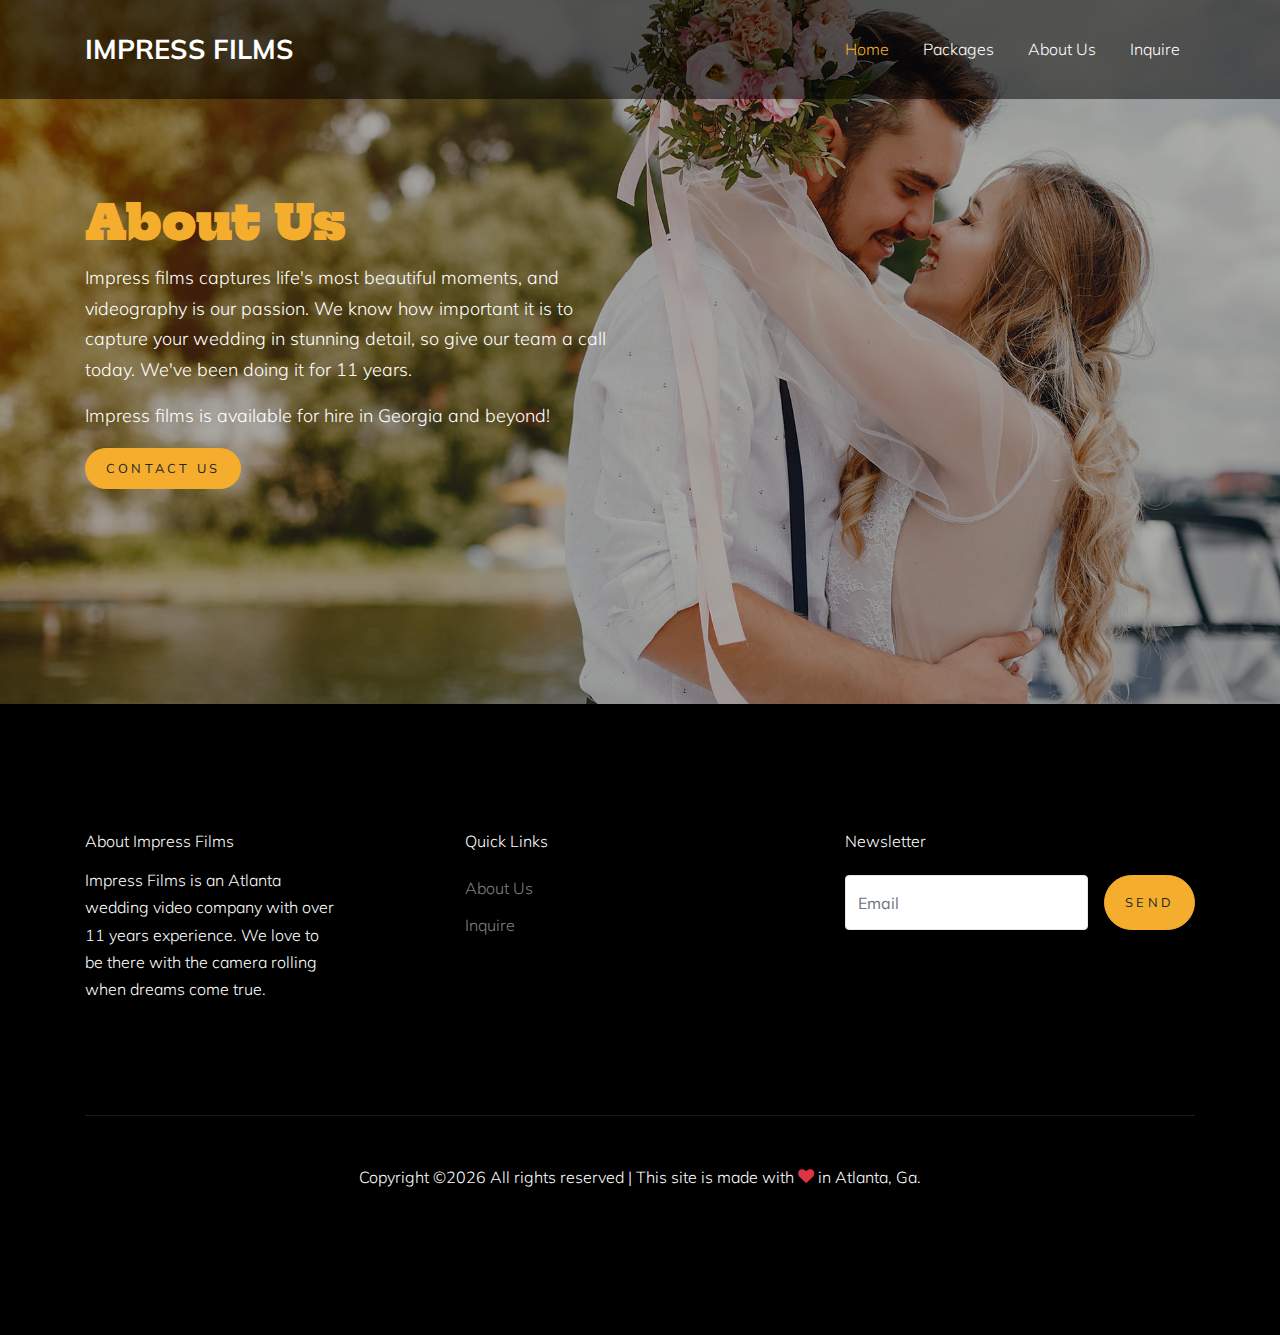
==== about-us.html @ 607d3ff0 "header copy/links, footer copy/links, and pages named" ====
<!doctype html>
<html lang="en">

  <head>
    <title>Capture &mdash; Website Template by Colorlib</title>
    <meta charset="utf-8">
    <meta name="viewport" content="width=device-width, initial-scale=1, shrink-to-fit=no">

    <link href="https://fonts.googleapis.com/css?family=Muli:400,700|Hepta+Slab:400,700&display=swap" rel="stylesheet">

    <link rel="stylesheet" href="fonts/icomoon/style.css">

    <link rel="stylesheet" href="css/bootstrap.min.css">
    <link rel="stylesheet" href="css/bootstrap-datepicker.css">
    <link rel="stylesheet" href="css/jquery.fancybox.min.css">
    <link rel="stylesheet" href="css/owl.carousel.min.css">
    <link rel="stylesheet" href="css/owl.theme.default.min.css">
    <link rel="stylesheet" href="fonts/flaticon/font/flaticon.css">
    <link rel="stylesheet" href="css/aos.css">

    <!-- MAIN CSS -->
    <link rel="stylesheet" href="css/style.css">

  </head>

  <body data-spy="scroll" data-target=".site-navbar-target" data-offset="300">

    
    <div class="site-wrap" id="home-section">

      <div class="site-mobile-menu site-navbar-target">
        <div class="site-mobile-menu-header">
          <div class="site-mobile-menu-close mt-3">
            <span class="icon-close2 js-menu-toggle"></span>
          </div>
        </div>
        <div class="site-mobile-menu-body"></div>
      </div>



      <header class="site-navbar site-navbar-target" role="banner">

        <div class="container">
          <div class="row align-items-center position-relative">

            <div class="col-3 ">
              <div class="site-logo">
                <a href="index.html" class="font-weight-bold">Impress Films</a>
              </div>
            </div>

            <div class="col-9  text-right">


              <span class="d-inline-block d-lg-none"><a href="#" class="text-white site-menu-toggle js-menu-toggle py-5 text-white"><span class="icon-menu h3 text-white"></span></a></span>



              <nav class="site-navigation text-right ml-auto d-none d-lg-block" role="navigation">
                <ul class="site-menu main-menu js-clone-nav ml-auto ">
                  <li class="active"><a href="index.html" class="nav-link">Home</a></li>
                  <li><a href="packages.html" class="nav-link">Packages</a></li>
                  <li><a href="about-us.html" class="nav-link">About Us</a></li>
                  <li><a href="inquire.html" class="nav-link">Inquire</a></li>
                </ul>
              </nav>
            </div>

            
          </div>
        </div>

      </header>

    <div class="ftco-blocks-cover-1">
      <div class="site-section-cover overlay" style="background-image: url('images/hero_1.jpg')">
        <div class="container">
          <div class="row align-items-center">
            <div class="col-md-6">
              <h1 class="mb-3 text-primary">About Us</h1>
              <p>Impress films captures life's most beautiful moments, and videography is our passion. We know how important
              it is to capture your wedding in stunning detail, so give our team a call today. We've been doing it for 11 years.</p>
              <p>Impress films is available for hire in Georgia and beyond!</p>
              <p><a href="#" class="btn btn-primary">Contact Us</a></p>
            </div>
          </div>
        </div>
      </div>
    </div>


    <footer class="site-footer">
      <div class="container">
        <div class="row">
          <div class="col-lg-3">
            <h2 class="footer-heading mb-3">About Impress Films</h2>
              <p>Impress Films is an Atlanta wedding video company with over 11 years experience. We love to be there with the camera rolling when dreams come true.</p>
          </div>
          <div class="col-lg-8 ml-auto">
            <div class="row">
              <div class="col-lg-6 ml-auto">
                <h2 class="footer-heading mb-4">Quick Links</h2>
                <ul class="list-unstyled">
                  <li><a href="about-us.html">About Us</a></li>
                  <li><a href="inquire.html">Inquire</a></li>
                </ul>
              </div>
              <div class="col-lg-6">
                <h2 class="footer-heading mb-4">Newsletter</h2>
                <form action="#" class="d-flex" class="subscribe">
                  <input type="text" class="form-control mr-3" placeholder="Email">
                  <input type="submit" value="Send" class="btn btn-primary">
                </form>
              </div>
              
            </div>
          </div>
        </div>
        <div class="row pt-5 mt-5 text-center">
          <div class="col-md-12">
            <div class="border-top pt-5">
              <p>
            <!-- Link back to Colorlib can't be removed. Template is licensed under CC BY 3.0. -->
            Copyright &copy;<script>document.write(new Date().getFullYear());</script> All rights reserved | This site is made with <i class="icon-heart text-danger" aria-hidden="true"></i> in Atlanta, Ga.
            <!-- Link back to Colorlib can't be removed. Template is licensed under CC BY 3.0. -->
            </p>
            </div>
          </div>

        </div>
      </div>
    </footer>

    </div>

    <script src="js/jquery-3.3.1.min.js"></script>
    <script src="js/jquery-migrate-3.0.0.js"></script>
    <script src="js/popper.min.js"></script>
    <script src="js/bootstrap.min.js"></script>
    <script src="js/owl.carousel.min.js"></script>
    <script src="js/jquery.sticky.js"></script>
    <script src="js/jquery.waypoints.min.js"></script>
    <script src="js/jquery.animateNumber.min.js"></script>
    <script src="js/jquery.fancybox.min.js"></script>
    <script src="js/jquery.stellar.min.js"></script>
    <script src="js/jquery.easing.1.3.js"></script>
    <script src="js/bootstrap-datepicker.min.js"></script>
    <script src="js/isotope.pkgd.min.js"></script>
    <script src="js/aos.js"></script>

    <script src="js/main.js"></script>

  </body>

</html>
---- fonts/icomoon/style.css ----
@font-face {
  font-family: 'icomoon';
  src:  url('fonts/icomoon.eot?10si43');
  src:  url('fonts/icomoon.eot?10si43#iefix') format('embedded-opentype'),
    url('fonts/icomoon.ttf?10si43') format('truetype'),
    url('fonts/icomoon.woff?10si43') format('woff'),
    url('fonts/icomoon.svg?10si43#icomoon') format('svg');
  font-weight: normal;
  font-style: normal;
}

[class^="icon-"], [class*=" icon-"] {
  /* use !important to prevent issues with browser extensions that change fonts */
  font-family: 'icomoon' !important;
  speak: none;
  font-style: normal;
  font-weight: normal;
  font-variant: normal;
  text-transform: none;
  line-height: 1;

  /* Better Font Rendering =========== */
  -webkit-font-smoothing: antialiased;
  -moz-osx-font-smoothing: grayscale;
}

.icon-asterisk:before {
  content: "\f069";
}
.icon-plus:before {
  content: "\f067";
}
.icon-question:before {
  content: "\f128";
}
.icon-minus:before {
  content: "\f068";
}
.icon-glass:before {
  content: "\f000";
}
.icon-music:before {
  content: "\f001";
}
.icon-search:before {
  content: "\f002";
}
.icon-envelope-o:before {
  content: "\f003";
}
.icon-heart:before {
  content: "\f004";
}
.icon-star:before {
  content: "\f005";
}
.icon-star-o:before {
  content: "\f006";
}
.icon-user:before {
  content: "\f007";
}
.icon-film:before {
  content: "\f008";
}
.icon-th-large:before {
  content: "\f009";
}
.icon-th:before {
  content: "\f00a";
}
.icon-th-list:before {
  content: "\f00b";
}
.icon-check:before {
  content: "\f00c";
}
.icon-close:before {
  content: "\f00d";
}
.icon-remove:before {
  content: "\f00d";
}
.icon-times:before {
  content: "\f00d";
}
.icon-search-plus:before {
  content: "\f00e";
}
.icon-search-minus:before {
  content: "\f010";
}
.icon-power-off:before {
  content: "\f011";
}
.icon-signal:before {
  content: "\f012";
}
.icon-cog:before {
  content: "\f013";
}
.icon-gear:before {
  content: "\f013";
}
.icon-trash-o:before {
  content: "\f014";
}
.icon-home:before {
  content: "\f015";
}
.icon-file-o:before {
  content: "\f016";
}
.icon-clock-o:before {
  content: "\f017";
}
.icon-road:before {
  content: "\f018";
}
.icon-download:before {
  content: "\f019";
}
.icon-arrow-circle-o-down:before {
  content: "\f01a";
}
.icon-arrow-circle-o-up:before {
  content: "\f01b";
}
.icon-inbox:before {
  content: "\f01c";
}
.icon-play-circle-o:before {
  content: "\f01d";
}
.icon-repeat:before {
  content: "\f01e";
}
.icon-rotate-right:before {
  content: "\f01e";
}
.icon-refresh:before {
  content: "\f021";
}
.icon-list-alt:before {
  content: "\f022";
}
.icon-lock:before {
  content: "\f023";
}
.icon-flag:before {
  content: "\f024";
}
.icon-headphones:before {
  content: "\f025";
}
.icon-volume-off:before {
  content: "\f026";
}
.icon-volume-down:before {
  content: "\f027";
}
.icon-volume-up:before {
  content: "\f028";
}
.icon-qrcode:before {
  content: "\f029";
}
.icon-barcode:before {
  content: "\f02a";
}
.icon-tag:before {
  content: "\f02b";
}
.icon-tags:before {
  content: "\f02c";
}
.icon-book:before {
  content: "\f02d";
}
.icon-bookmark:before {
  content: "\f02e";
}
.icon-print:before {
  content: "\f02f";
}
.icon-camera:before {
  content: "\f030";
}
.icon-font:before {
  content: "\f031";
}
.icon-bold:before {
  content: "\f032";
}
.icon-italic:before {
  content: "\f033";
}
.icon-text-height:before {
  content: "\f034";
}
.icon-text-width:before {
  content: "\f035";
}
.icon-align-left:before {
  content: "\f036";
}
.icon-align-center:before {
  content: "\f037";
}
.icon-align-right:before {
  content: "\f038";
}
.icon-align-justify:before {
  content: "\f039";
}
.icon-list:before {
  content: "\f03a";
}
.icon-dedent:before {
  content: "\f03b";
}
.icon-outdent:before {
  content: "\f03b";
}
.icon-indent:before {
  content: "\f03c";
}
.icon-video-camera:before {
  content: "\f03d";
}
.icon-image:before {
  content: "\f03e";
}
.icon-photo:before {
  content: "\f03e";
}
.icon-picture-o:before {
  content: "\f03e";
}
.icon-pencil:before {
  content: "\f040";
}
.icon-map-marker:before {
  content: "\f041";
}
.icon-adjust:before {
  content: "\f042";
}
.icon-tint:before {
  content: "\f043";
}
.icon-edit:before {
  content: "\f044";
}
.icon-pencil-square-o:before {
  content: "\f044";
}
.icon-share-square-o:before {
  content: "\f045";
}
.icon-check-square-o:before {
  content: "\f046";
}
.icon-arrows:before {
  content: "\f047";
}
.icon-step-backward:before {
  content: "\f048";
}
.icon-fast-backward:before {
  content: "\f049";
}
.icon-backward:before {
  content: "\f04a";
}
.icon-play:before {
  content: "\f04b";
}
.icon-pause:before {
  content: "\f04c";
}
.icon-stop:before {
  content: "\f04d";
}
.icon-forward:before {
  content: "\f04e";
}
.icon-fast-forward:before {
  content: "\f050";
}
.icon-step-forward:before {
  content: "\f051";
}
.icon-eject:before {
  content: "\f052";
}
.icon-chevron-left:before {
  content: "\f053";
}
.icon-chevron-right:before {
  content: "\f054";
}
.icon-plus-circle:before {
  content: "\f055";
}
.icon-minus-circle:before {
  content: "\f056";
}
.icon-times-circle:before {
  content: "\f057";
}
.icon-check-circle:before {
  content: "\f058";
}
.icon-question-circle:before {
  content: "\f059";
}
.icon-info-circle:before {
  content: "\f05a";
}
.icon-crosshairs:before {
  content: "\f05b";
}
.icon-times-circle-o:before {
  content: "\f05c";
}
.icon-check-circle-o:before {
  content: "\f05d";
}
.icon-ban:before {
  content: "\f05e";
}
.icon-arrow-left:before {
  content: "\f060";
}
.icon-arrow-right:before {
  content: "\f061";
}
.icon-arrow-up:before {
  content: "\f062";
}
.icon-arrow-down:before {
  content: "\f063";
}
.icon-mail-forward:before {
  content: "\f064";
}
.icon-share:before {
  content: "\f064";
}
.icon-expand:before {
  content: "\f065";
}
.icon-compress:before {
  content: "\f066";
}
.icon-exclamation-circle:before {
  content: "\f06a";
}
.icon-gift:before {
  content: "\f06b";
}
.icon-leaf:before {
  content: "\f06c";
}
.icon-fire:before {
  content: "\f06d";
}
.icon-eye:before {
  content: "\f06e";
}
.icon-eye-slash:before {
  content: "\f070";
}
.icon-exclamation-triangle:before {
  content: "\f071";
}
.icon-warning:before {
  content: "\f071";
}
.icon-plane:before {
  content: "\f072";
}
.icon-calendar:before {
  content: "\f073";
}
.icon-random:before {
  content: "\f074";
}
.icon-comment:before {
  content: "\f075";
}
.icon-magnet:before {
  content: "\f076";
}
.icon-chevron-up:before {
  content: "\f077";
}
.icon-chevron-down:before {
  content: "\f078";
}
.icon-retweet:before {
  content: "\f079";
}
.icon-shopping-cart:before {
  content: "\f07a";
}
.icon-folder:before {
  content: "\f07b";
}
.icon-folder-open:before {
  content: "\f07c";
}
.icon-arrows-v:before {
  content: "\f07d";
}
.icon-arrows-h:before {
  content: "\f07e";
}
.icon-bar-chart:before {
  content: "\f080";
}
.icon-bar-chart-o:before {
  content: "\f080";
}
.icon-twitter-square:before {
  content: "\f081";
}
.icon-facebook-square:before {
  content: "\f082";
}
.icon-camera-retro:before {
  content: "\f083";
}
.icon-key:before {
  content: "\f084";
}
.icon-cogs:before {
  content: "\f085";
}
.icon-gears:before {
  content: "\f085";
}
.icon-comments:before {
  content: "\f086";
}
.icon-thumbs-o-up:before {
  content: "\f087";
}
.icon-thumbs-o-down:before {
  content: "\f088";
}
.icon-star-half:before {
  content: "\f089";
}
.icon-heart-o:before {
  content: "\f08a";
}
.icon-sign-out:before {
  content: "\f08b";
}
.icon-linkedin-square:before {
  content: "\f08c";
}
.icon-thumb-tack:before {
  content: "\f08d";
}
.icon-external-link:before {
  content: "\f08e";
}
.icon-sign-in:before {
  content: "\f090";
}
.icon-trophy:before {
  content: "\f091";
}
.icon-github-square:before {
  content: "\f092";
}
.icon-upload:before {
  content: "\f093";
}
.icon-lemon-o:before {
  content: "\f094";
}
.icon-phone:before {
  content: "\f095";
}
.icon-square-o:before {
  content: "\f096";
}
.icon-bookmark-o:before {
  content: "\f097";
}
.icon-phone-square:before {
  content: "\f098";
}
.icon-twitter:before {
  content: "\f099";
}
.icon-facebook:before {
  content: "\f09a";
}
.icon-facebook-f:before {
  content: "\f09a";
}
.icon-github:before {
  content: "\f09b";
}
.icon-unlock:before {
  content: "\f09c";
}
.icon-credit-card:before {
  content: "\f09d";
}
.icon-feed:before {
  content: "\f09e";
}
.icon-rss:before {
  content: "\f09e";
}
.icon-hdd-o:before {
  content: "\f0a0";
}
.icon-bullhorn:before {
  content: "\f0a1";
}
.icon-bell-o:before {
  content: "\f0a2";
}
.icon-certificate:before {
  content: "\f0a3";
}
.icon-hand-o-right:before {
  content: "\f0a4";
}
.icon-hand-o-left:before {
  content: "\f0a5";
}
.icon-hand-o-up:before {
  content: "\f0a6";
}
.icon-hand-o-down:before {
  content: "\f0a7";
}
.icon-arrow-circle-left:before {
  content: "\f0a8";
}
.icon-arrow-circle-right:before {
  content: "\f0a9";
}
.icon-arrow-circle-up:before {
  content: "\f0aa";
}
.icon-arrow-circle-down:before {
  content: "\f0ab";
}
.icon-globe:before {
  content: "\f0ac";
}
.icon-wrench:before {
  content: "\f0ad";
}
.icon-tasks:before {
  content: "\f0ae";
}
.icon-filter:before {
  content: "\f0b0";
}
.icon-briefcase:before {
  content: "\f0b1";
}
.icon-arrows-alt:before {
  content: "\f0b2";
}
.icon-group:before {
  content: "\f0c0";
}
.icon-users:before {
  content: "\f0c0";
}
.icon-chain:before {
  content: "\f0c1";
}
.icon-link:before {
  content: "\f0c1";
}
.icon-cloud:before {
  content: "\f0c2";
}
.icon-flask:before {
  content: "\f0c3";
}
.icon-cut:before {
  content: "\f0c4";
}
.icon-scissors:before {
  content: "\f0c4";
}
.icon-copy:before {
  content: "\f0c5";
}
.icon-files-o:before {
  content: "\f0c5";
}
.icon-paperclip:before {
  content: "\f0c6";
}
.icon-floppy-o:before {
  content: "\f0c7";
}
.icon-save:before {
  content: "\f0c7";
}
.icon-square:before {
  content: "\f0c8";
}
.icon-bars:before {
  content: "\f0c9";
}
.icon-navicon:before {
  content: "\f0c9";
}
.icon-reorder:before {
  content: "\f0c9";
}
.icon-list-ul:before {
  content: "\f0ca";
}
.icon-list-ol:before {
  content: "\f0cb";
}
.icon-strikethrough:before {
  content: "\f0cc";
}
.icon-underline:before {
  content: "\f0cd";
}
.icon-table:before {
  content: "\f0ce";
}
.icon-magic:before {
  content: "\f0d0";
}
.icon-truck:before {
  content: "\f0d1";
}
.icon-pinterest:before {
  content: "\f0d2";
}
.icon-pinterest-square:before {
  content: "\f0d3";
}
.icon-google-plus-square:before {
  content: "\f0d4";
}
.icon-google-plus:before {
  content: "\f0d5";
}
.icon-money:before {
  content: "\f0d6";
}
.icon-caret-down:before {
  content: "\f0d7";
}
.icon-caret-up:before {
  content: "\f0d8";
}
.icon-caret-left:before {
  content: "\f0d9";
}
.icon-caret-right:before {
  content: "\f0da";
}
.icon-columns:before {
  content: "\f0db";
}
.icon-sort:before {
  content: "\f0dc";
}
.icon-unsorted:before {
  content: "\f0dc";
}
.icon-sort-desc:before {
  content: "\f0dd";
}
.icon-sort-down:before {
  content: "\f0dd";
}
.icon-sort-asc:before {
  content: "\f0de";
}
.icon-sort-up:before {
  content: "\f0de";
}
.icon-envelope:before {
  content: "\f0e0";
}
.icon-linkedin:before {
  content: "\f0e1";
}
.icon-rotate-left:before {
  content: "\f0e2";
}
.icon-undo:before {
  content: "\f0e2";
}
.icon-gavel:before {
  content: "\f0e3";
}
.icon-legal:before {
  content: "\f0e3";
}
.icon-dashboard:before {
  content: "\f0e4";
}
.icon-tachometer:before {
  content: "\f0e4";
}
.icon-comment-o:before {
  content: "\f0e5";
}
.icon-comments-o:before {
  content: "\f0e6";
}
.icon-bolt:before {
  content: "\f0e7";
}
.icon-flash:before {
  content: "\f0e7";
}
.icon-sitemap:before {
  content: "\f0e8";
}
.icon-umbrella:before {
  content: "\f0e9";
}
.icon-clipboard:before {
  content: "\f0ea";
}
.icon-paste:before {
  content: "\f0ea";
}
.icon-lightbulb-o:before {
  content: "\f0eb";
}
.icon-exchange:before {
  content: "\f0ec";
}
.icon-cloud-download:before {
  content: "\f0ed";
}
.icon-cloud-upload:before {
  content: "\f0ee";
}
.icon-user-md:before {
  content: "\f0f0";
}
.icon-stethoscope:before {
  content: "\f0f1";
}
.icon-suitcase:before {
  content: "\f0f2";
}
.icon-bell:before {
  content: "\f0f3";
}
.icon-coffee:before {
  content: "\f0f4";
}
.icon-cutlery:before {
  content: "\f0f5";
}
.icon-file-text-o:before {
  content: "\f0f6";
}
.icon-building-o:before {
  content: "\f0f7";
}
.icon-hospital-o:before {
  content: "\f0f8";
}
.icon-ambulance:before {
  content: "\f0f9";
}
.icon-medkit:before {
  content: "\f0fa";
}
.icon-fighter-jet:before {
  content: "\f0fb";
}
.icon-beer:before {
  content: "\f0fc";
}
.icon-h-square:before {
  content: "\f0fd";
}
.icon-plus-square:before {
  content: "\f0fe";
}
.icon-angle-double-left:before {
  content: "\f100";
}
.icon-angle-double-right:before {
  content: "\f101";
}
.icon-angle-double-up:before {
  content: "\f102";
}
.icon-angle-double-down:before {
  content: "\f103";
}
.icon-angle-left:before {
  content: "\f104";
}
.icon-angle-right:before {
  content: "\f105";
}
.icon-angle-up:before {
  content: "\f106";
}
.icon-angle-down:before {
  content: "\f107";
}
.icon-desktop:before {
  content: "\f108";
}
.icon-laptop:before {
  content: "\f109";
}
.icon-tablet:before {
  content: "\f10a";
}
.icon-mobile:before {
  content: "\f10b";
}
.icon-mobile-phone:before {
  content: "\f10b";
}
.icon-circle-o:before {
  content: "\f10c";
}
.icon-quote-left:before {
  content: "\f10d";
}
.icon-quote-right:before {
  content: "\f10e";
}
.icon-spinner:before {
  content: "\f110";
}
.icon-circle:before {
  content: "\f111";
}
.icon-mail-reply:before {
  content: "\f112";
}
.icon-reply:before {
  content: "\f112";
}
.icon-github-alt:before {
  content: "\f113";
}
.icon-folder-o:before {
  content: "\f114";
}
.icon-folder-open-o:before {
  content: "\f115";
}
.icon-smile-o:before {
  content: "\f118";
}
.icon-frown-o:before {
  content: "\f119";
}
.icon-meh-o:before {
  content: "\f11a";
}
.icon-gamepad:before {
  content: "\f11b";
}
.icon-keyboard-o:before {
  content: "\f11c";
}
.icon-flag-o:before {
  content: "\f11d";
}
.icon-flag-checkered:before {
  content: "\f11e";
}
.icon-terminal:before {
  content: "\f120";
}
.icon-code:before {
  content: "\f121";
}
.icon-mail-reply-all:before {
  content: "\f122";
}
.icon-reply-all:before {
  content: "\f122";
}
.icon-star-half-empty:before {
  content: "\f123";
}
.icon-star-half-full:before {
  content: "\f123";
}
.icon-star-half-o:before {
  content: "\f123";
}
.icon-location-arrow:before {
  content: "\f124";
}
.icon-crop:before {
  content: "\f125";
}
.icon-code-fork:before {
  content: "\f126";
}
.icon-chain-broken:before {
  content: "\f127";
}
.icon-unlink:before {
  content: "\f127";
}
.icon-info:before {
  content: "\f129";
}
.icon-exclamation:before {
  content: "\f12a";
}
.icon-superscript:before {
  content: "\f12b";
}
.icon-subscript:before {
  content: "\f12c";
}
.icon-eraser:before {
  content: "\f12d";
}
.icon-puzzle-piece:before {
  content: "\f12e";
}
.icon-microphone:before {
  content: "\f130";
}
.icon-microphone-slash:before {
  content: "\f131";
}
.icon-shield:before {
  content: "\f132";
}
.icon-calendar-o:before {
  content: "\f133";
}
.icon-fire-extinguisher:before {
  content: "\f134";
}
.icon-rocket:before {
  content: "\f135";
}
.icon-maxcdn:before {
  content: "\f136";
}
.icon-chevron-circle-left:before {
  content: "\f137";
}
.icon-chevron-circle-right:before {
  content: "\f138";
}
.icon-chevron-circle-up:before {
  content: "\f139";
}
.icon-chevron-circle-down:before {
  content: "\f13a";
}
.icon-html5:before {
  content: "\f13b";
}
.icon-css3:before {
  content: "\f13c";
}
.icon-anchor:before {
  content: "\f13d";
}
.icon-unlock-alt:before {
  content: "\f13e";
}
.icon-bullseye:before {
  content: "\f140";
}
.icon-ellipsis-h:before {
  content: "\f141";
}
.icon-ellipsis-v:before {
  content: "\f142";
}
.icon-rss-square:before {
  content: "\f143";
}
.icon-play-circle:before {
  content: "\f144";
}
.icon-ticket:before {
  content: "\f145";
}
.icon-minus-square:before {
  content: "\f146";
}
.icon-minus-square-o:before {
  content: "\f147";
}
.icon-level-up:before {
  content: "\f148";
}
.icon-level-down:before {
  content: "\f149";
}
.icon-check-square:before {
  content: "\f14a";
}
.icon-pencil-square:before {
  content: "\f14b";
}
.icon-external-link-square:before {
  content: "\f14c";
}
.icon-share-square:before {
  content: "\f14d";
}
.icon-compass:before {
  content: "\f14e";
}
.icon-caret-square-o-down:before {
  content: "\f150";
}
.icon-toggle-down:before {
  content: "\f150";
}
.icon-caret-square-o-up:before {
  content: "\f151";
}
.icon-toggle-up:before {
  content: "\f151";
}
.icon-caret-square-o-right:before {
  content: "\f152";
}
.icon-toggle-right:before {
  content: "\f152";
}
.icon-eur:before {
  content: "\f153";
}
.icon-euro:before {
  content: "\f153";
}
.icon-gbp:before {
  content: "\f154";
}
.icon-dollar:before {
  content: "\f155";
}
.icon-usd:before {
  content: "\f155";
}
.icon-inr:before {
  content: "\f156";
}
.icon-rupee:before {
  content: "\f156";
}
.icon-cny:before {
  content: "\f157";
}
.icon-jpy:before {
  content: "\f157";
}
.icon-rmb:before {
  content: "\f157";
}
.icon-yen:before {
  content: "\f157";
}
.icon-rouble:before {
  content: "\f158";
}
.icon-rub:before {
  content: "\f158";
}
.icon-ruble:before {
  content: "\f158";
}
.icon-krw:before {
  content: "\f159";
}
.icon-won:before {
  content: "\f159";
}
.icon-bitcoin:before {
  content: "\f15a";
}
.icon-btc:before {
  content: "\f15a";
}
.icon-file:before {
  content: "\f15b";
}
.icon-file-text:before {
  content: "\f15c";
}
.icon-sort-alpha-asc:before {
  content: "\f15d";
}
.icon-sort-alpha-desc:before {
  content: "\f15e";
}
.icon-sort-amount-asc:before {
  content: "\f160";
}
.icon-sort-amount-desc:before {
  content: "\f161";
}
.icon-sort-numeric-asc:before {
  content: "\f162";
}
.icon-sort-numeric-desc:before {
  content: "\f163";
}
.icon-thumbs-up:before {
  content: "\f164";
}
.icon-thumbs-down:before {
  content: "\f165";
}
.icon-youtube-square:before {
  content: "\f166";
}
.icon-youtube:before {
  content: "\f167";
}
.icon-xing:before {
  content: "\f168";
}
.icon-xing-square:before {
  content: "\f169";
}
.icon-youtube-play:before {
  content: "\f16a";
}
.icon-dropbox:before {
  content: "\f16b";
}
.icon-stack-overflow:before {
  content: "\f16c";
}
.icon-instagram:before {
  content: "\f16d";
}
.icon-flickr:before {
  content: "\f16e";
}
.icon-adn:before {
  content: "\f170";
}
.icon-bitbucket:before {
  content: "\f171";
}
.icon-bitbucket-square:before {
  content: "\f172";
}
.icon-tumblr:before {
  content: "\f173";
}
.icon-tumblr-square:before {
  content: "\f174";
}
.icon-long-arrow-down:before {
  content: "\f175";
}
.icon-long-arrow-up:before {
  content: "\f176";
}
.icon-long-arrow-left:before {
  content: "\f177";
}
.icon-long-arrow-right:before {
  content: "\f178";
}
.icon-apple:before {
  content: "\f179";
}
.icon-windows:before {
  content: "\f17a";
}
.icon-android:before {
  content: "\f17b";
}
.icon-linux:before {
  content: "\f17c";
}
.icon-dribbble:before {
  content: "\f17d";
}
.icon-skype:before {
  content: "\f17e";
}
.icon-foursquare:before {
  content: "\f180";
}
.icon-trello:before {
  content: "\f181";
}
.icon-female:before {
  content: "\f182";
}
.icon-male:before {
  content: "\f183";
}
.icon-gittip:before {
  content: "\f184";
}
.icon-gratipay:before {
  content: "\f184";
}
.icon-sun-o:before {
  content: "\f185";
}
.icon-moon-o:before {
  content: "\f186";
}
.icon-archive:before {
  content: "\f187";
}
.icon-bug:before {
  content: "\f188";
}
.icon-vk:before {
  content: "\f189";
}
.icon-weibo:before {
  content: "\f18a";
}
.icon-renren:before {
  content: "\f18b";
}
.icon-pagelines:before {
  content: "\f18c";
}
.icon-stack-exchange:before {
  content: "\f18d";
}
.icon-arrow-circle-o-right:before {
  content: "\f18e";
}
.icon-arrow-circle-o-left:before {
  content: "\f190";
}
.icon-caret-square-o-left:before {
  content: "\f191";
}
.icon-toggle-left:before {
  content: "\f191";
}
.icon-dot-circle-o:before {
  content: "\f192";
}
.icon-wheelchair:before {
  content: "\f193";
}
.icon-vimeo-square:before {
  content: "\f194";
}
.icon-try:before {
  content: "\f195";
}
.icon-turkish-lira:before {
  content: "\f195";
}
.icon-plus-square-o:before {
  content: "\f196";
}
.icon-space-shuttle:before {
  content: "\f197";
}
.icon-slack:before {
  content: "\f198";
}
.icon-envelope-square:before {
  content: "\f199";
}
.icon-wordpress:before {
  content: "\f19a";
}
.icon-openid:before {
  content: "\f19b";
}
.icon-bank:before {
  content: "\f19c";
}
.icon-institution:before {
  content: "\f19c";
}
.icon-university:before {
  content: "\f19c";
}
.icon-graduation-cap:before {
  content: "\f19d";
}
.icon-mortar-board:before {
  content: "\f19d";
}
.icon-yahoo:before {
  content: "\f19e";
}
.icon-google:before {
  content: "\f1a0";
}
.icon-reddit:before {
  content: "\f1a1";
}
.icon-reddit-square:before {
  content: "\f1a2";
}
.icon-stumbleupon-circle:before {
  content: "\f1a3";
}
.icon-stumbleupon:before {
  content: "\f1a4";
}
.icon-delicious:before {
  content: "\f1a5";
}
.icon-digg:before {
  content: "\f1a6";
}
.icon-pied-piper-pp:before {
  content: "\f1a7";
}
.icon-pied-piper-alt:before {
  content: "\f1a8";
}
.icon-drupal:before {
  content: "\f1a9";
}
.icon-joomla:before {
  content: "\f1aa";
}
.icon-language:before {
  content: "\f1ab";
}
.icon-fax:before {
  content: "\f1ac";
}
.icon-building:before {
  content: "\f1ad";
}
.icon-child:before {
  content: "\f1ae";
}
.icon-paw:before {
  content: "\f1b0";
}
.icon-spoon:before {
  content: "\f1b1";
}
.icon-cube:before {
  content: "\f1b2";
}
.icon-cubes:before {
  content: "\f1b3";
}
.icon-behance:before {
  content: "\f1b4";
}
.icon-behance-square:before {
  content: "\f1b5";
}
.icon-steam:before {
  content: "\f1b6";
}
.icon-steam-square:before {
  content: "\f1b7";
}
.icon-recycle:before {
  content: "\f1b8";
}
.icon-automobile:before {
  content: "\f1b9";
}
.icon-car:before {
  content: "\f1b9";
}
.icon-cab:before {
  content: "\f1ba";
}
.icon-taxi:before {
  content: "\f1ba";
}
.icon-tree:before {
  content: "\f1bb";
}
.icon-spotify:before {
  content: "\f1bc";
}
.icon-deviantart:before {
  content: "\f1bd";
}
.icon-soundcloud:before {
  content: "\f1be";
}
.icon-database:before {
  content: "\f1c0";
}
.icon-file-pdf-o:before {
  content: "\f1c1";
}
.icon-file-word-o:before {
  content: "\f1c2";
}
.icon-file-excel-o:before {
  content: "\f1c3";
}
.icon-file-powerpoint-o:before {
  content: "\f1c4";
}
.icon-file-image-o:before {
  content: "\f1c5";
}
.icon-file-photo-o:before {
  content: "\f1c5";
}
.icon-file-picture-o:before {
  content: "\f1c5";
}
.icon-file-archive-o:before {
  content: "\f1c6";
}
.icon-file-zip-o:before {
  content: "\f1c6";
}
.icon-file-audio-o:before {
  content: "\f1c7";
}
.icon-file-sound-o:before {
  content: "\f1c7";
}
.icon-file-movie-o:before {
  content: "\f1c8";
}
.icon-file-video-o:before {
  content: "\f1c8";
}
.icon-file-code-o:before {
  content: "\f1c9";
}
.icon-vine:before {
  content: "\f1ca";
}
.icon-codepen:before {
  content: "\f1cb";
}
.icon-jsfiddle:before {
  content: "\f1cc";
}
.icon-life-bouy:before {
  content: "\f1cd";
}
.icon-life-buoy:before {
  content: "\f1cd";
}
.icon-life-ring:before {
  content: "\f1cd";
}
.icon-life-saver:before {
  content: "\f1cd";
}
.icon-support:before {
  content: "\f1cd";
}
.icon-circle-o-notch:before {
  content: "\f1ce";
}
.icon-ra:before {
  content: "\f1d0";
}
.icon-rebel:before {
  content: "\f1d0";
}
.icon-resistance:before {
  content: "\f1d0";
}
.icon-empire:before {
  content: "\f1d1";
}
.icon-ge:before {
  content: "\f1d1";
}
.icon-git-square:before {
  content: "\f1d2";
}
.icon-git:before {
  content: "\f1d3";
}
.icon-hacker-news:before {
  content: "\f1d4";
}
.icon-y-combinator-square:before {
  content: "\f1d4";
}
.icon-yc-square:before {
  content: "\f1d4";
}
.icon-tencent-weibo:before {
  content: "\f1d5";
}
.icon-qq:before {
  content: "\f1d6";
}
.icon-wechat:before {
  content: "\f1d7";
}
.icon-weixin:before {
  content: "\f1d7";
}
.icon-paper-plane:before {
  content: "\f1d8";
}
.icon-send:before {
  content: "\f1d8";
}
.icon-paper-plane-o:before {
  content: "\f1d9";
}
.icon-send-o:before {
  content: "\f1d9";
}
.icon-history:before {
  content: "\f1da";
}
.icon-circle-thin:before {
  content: "\f1db";
}
.icon-header:before {
  content: "\f1dc";
}
.icon-paragraph:before {
  content: "\f1dd";
}
.icon-sliders:before {
  content: "\f1de";
}
.icon-share-alt:before {
  content: "\f1e0";
}
.icon-share-alt-square:before {
  content: "\f1e1";
}
.icon-bomb:before {
  content: "\f1e2";
}
.icon-futbol-o:before {
  content: "\f1e3";
}
.icon-soccer-ball-o:before {
  content: "\f1e3";
}
.icon-tty:before {
  content: "\f1e4";
}
.icon-binoculars:before {
  content: "\f1e5";
}
.icon-plug:before {
  content: "\f1e6";
}
.icon-slideshare:before {
  content: "\f1e7";
}
.icon-twitch:before {
  content: "\f1e8";
}
.icon-yelp:before {
  content: "\f1e9";
}
.icon-newspaper-o:before {
  content: "\f1ea";
}
.icon-wifi:before {
  content: "\f1eb";
}
.icon-calculator:before {
  content: "\f1ec";
}
.icon-paypal:before {
  content: "\f1ed";
}
.icon-google-wallet:before {
  content: "\f1ee";
}
.icon-cc-visa:before {
  content: "\f1f0";
}
.icon-cc-mastercard:before {
  content: "\f1f1";
}
.icon-cc-discover:before {
  content: "\f1f2";
}
.icon-cc-amex:before {
  content: "\f1f3";
}
.icon-cc-paypal:before {
  content: "\f1f4";
}
.icon-cc-stripe:before {
  content: "\f1f5";
}
.icon-bell-slash:before {
  content: "\f1f6";
}
.icon-bell-slash-o:before {
  content: "\f1f7";
}
.icon-trash:before {
  content: "\f1f8";
}
.icon-copyright:before {
  content: "\f1f9";
}
.icon-at:before {
  content: "\f1fa";
}
.icon-eyedropper:before {
  content: "\f1fb";
}
.icon-paint-brush:before {
  content: "\f1fc";
}
.icon-birthday-cake:before {
  content: "\f1fd";
}
.icon-area-chart:before {
  content: "\f1fe";
}
.icon-pie-chart:before {
  content: "\f200";
}
.icon-line-chart:before {
  content: "\f201";
}
.icon-lastfm:before {
  content: "\f202";
}
.icon-lastfm-square:before {
  content: "\f203";
}
.icon-toggle-off:before {
  content: "\f204";
}
.icon-toggle-on:before {
  content: "\f205";
}
.icon-bicycle:before {
  content: "\f206";
}
.icon-bus:before {
  content: "\f207";
}
.icon-ioxhost:before {
  content: "\f208";
}
.icon-angellist:before {
  content: "\f209";
}
.icon-cc:before {
  content: "\f20a";
}
.icon-ils:before {
  content: "\f20b";
}
.icon-shekel:before {
  content: "\f20b";
}
.icon-sheqel:before {
  content: "\f20b";
}
.icon-meanpath:before {
  content: "\f20c";
}
.icon-buysellads:before {
  content: "\f20d";
}
.icon-connectdevelop:before {
  content: "\f20e";
}
.icon-dashcube:before {
  content: "\f210";
}
.icon-forumbee:before {
  content: "\f211";
}
.icon-leanpub:before {
  content: "\f212";
}
.icon-sellsy:before {
  content: "\f213";
}
.icon-shirtsinbulk:before {
  content: "\f214";
}
.icon-simplybuilt:before {
  content: "\f215";
}
.icon-skyatlas:before {
  content: "\f216";
}
.icon-cart-plus:before {
  content: "\f217";
}
.icon-cart-arrow-down:before {
  content: "\f218";
}
.icon-diamond:before {
  content: "\f219";
}
.icon-ship:before {
  content: "\f21a";
}
.icon-user-secret:before {
  content: "\f21b";
}
.icon-motorcycle:before {
  content: "\f21c";
}
.icon-street-view:before {
  content: "\f21d";
}
.icon-heartbeat:before {
  content: "\f21e";
}
.icon-venus:before {
  content: "\f221";
}
.icon-mars:before {
  content: "\f222";
}
.icon-mercury:before {
  content: "\f223";
}
.icon-intersex:before {
  content: "\f224";
}
.icon-transgender:before {
  content: "\f224";
}
.icon-transgender-alt:before {
  content: "\f225";
}
.icon-venus-double:before {
  content: "\f226";
}
.icon-mars-double:before {
  content: "\f227";
}
.icon-venus-mars:before {
  content: "\f228";
}
.icon-mars-stroke:before {
  content: "\f229";
}
.icon-mars-stroke-v:before {
  content: "\f22a";
}
.icon-mars-stroke-h:before {
  content: "\f22b";
}
.icon-neuter:before {
  content: "\f22c";
}
.icon-genderless:before {
  content: "\f22d";
}
.icon-facebook-official:before {
  content: "\f230";
}
.icon-pinterest-p:before {
  content: "\f231";
}
.icon-whatsapp:before {
  content: "\f232";
}
.icon-server:before {
  content: "\f233";
}
.icon-user-plus:before {
  content: "\f234";
}
.icon-user-times:before {
  content: "\f235";
}
.icon-bed:before {
  content: "\f236";
}
.icon-hotel:before {
  content: "\f236";
}
.icon-viacoin:before {
  content: "\f237";
}
.icon-train:before {
  content: "\f238";
}
.icon-subway:before {
  content: "\f239";
}
.icon-medium:before {
  content: "\f23a";
}
.icon-y-combinator:before {
  content: "\f23b";
}
.icon-yc:before {
  content: "\f23b";
}
.icon-optin-monster:before {
  content: "\f23c";
}
.icon-opencart:before {
  content: "\f23d";
}
.icon-expeditedssl:before {
  content: "\f23e";
}
.icon-battery:before {
  content: "\f240";
}
.icon-battery-4:before {
  content: "\f240";
}
.icon-battery-full:before {
  content: "\f240";
}
.icon-battery-3:before {
  content: "\f241";
}
.icon-battery-three-quarters:before {
  content: "\f241";
}
.icon-battery-2:before {
  content: "\f242";
}
.icon-battery-half:before {
  content: "\f242";
}
.icon-battery-1:before {
  content: "\f243";
}
.icon-battery-quarter:before {
  content: "\f243";
}
.icon-battery-0:before {
  content: "\f244";
}
.icon-battery-empty:before {
  content: "\f244";
}
.icon-mouse-pointer:before {
  content: "\f245";
}
.icon-i-cursor:before {
  content: "\f246";
}
.icon-object-group:before {
  content: "\f247";
}
.icon-object-ungroup:before {
  content: "\f248";
}
.icon-sticky-note:before {
  content: "\f249";
}
.icon-sticky-note-o:before {
  content: "\f24a";
}
.icon-cc-jcb:before {
  content: "\f24b";
}
.icon-cc-diners-club:before {
  content: "\f24c";
}
.icon-clone:before {
  content: "\f24d";
}
.icon-balance-scale:before {
  content: "\f24e";
}
.icon-hourglass-o:before {
  content: "\f250";
}
.icon-hourglass-1:before {
  content: "\f251";
}
.icon-hourglass-start:before {
  content: "\f251";
}
.icon-hourglass-2:before {
  content: "\f252";
}
.icon-hourglass-half:before {
  content: "\f252";
}
.icon-hourglass-3:before {
  content: "\f253";
}
.icon-hourglass-end:before {
  content: "\f253";
}
.icon-hourglass:before {
  content: "\f254";
}
.icon-hand-grab-o:before {
  content: "\f255";
}
.icon-hand-rock-o:before {
  content: "\f255";
}
.icon-hand-paper-o:before {
  content: "\f256";
}
.icon-hand-stop-o:before {
  content: "\f256";
}
.icon-hand-scissors-o:before {
  content: "\f257";
}
.icon-hand-lizard-o:before {
  content: "\f258";
}
.icon-hand-spock-o:before {
  content: "\f259";
}
.icon-hand-pointer-o:before {
  content: "\f25a";
}
.icon-hand-peace-o:before {
  content: "\f25b";
}
.icon-trademark:before {
  content: "\f25c";
}
.icon-registered:before {
  content: "\f25d";
}
.icon-creative-commons:before {
  content: "\f25e";
}
.icon-gg:before {
  content: "\f260";
}
.icon-gg-circle:before {
  content: "\f261";
}
.icon-tripadvisor:before {
  content: "\f262";
}
.icon-odnoklassniki:before {
  content: "\f263";
}
.icon-odnoklassniki-square:before {
  content: "\f264";
}
.icon-get-pocket:before {
  content: "\f265";
}
.icon-wikipedia-w:before {
  content: "\f266";
}
.icon-safari:before {
  content: "\f267";
}
.icon-chrome:before {
  content: "\f268";
}
.icon-firefox:before {
  content: "\f269";
}
.icon-opera:before {
  content: "\f26a";
}
.icon-internet-explorer:before {
  content: "\f26b";
}
.icon-television:before {
  content: "\f26c";
}
.icon-tv:before {
  content: "\f26c";
}
.icon-contao:before {
  content: "\f26d";
}
.icon-500px:before {
  content: "\f26e";
}
.icon-amazon:before {
  content: "\f270";
}
.icon-calendar-plus-o:before {
  content: "\f271";
}
.icon-calendar-minus-o:before {
  content: "\f272";
}
.icon-calendar-times-o:before {
  content: "\f273";
}
.icon-calendar-check-o:before {
  content: "\f274";
}
.icon-industry:before {
  content: "\f275";
}
.icon-map-pin:before {
  content: "\f276";
}
.icon-map-signs:before {
  content: "\f277";
}
.icon-map-o:before {
  content: "\f278";
}
.icon-map:before {
  content: "\f279";
}
.icon-commenting:before {
  content: "\f27a";
}
.icon-commenting-o:before {
  content: "\f27b";
}
.icon-houzz:before {
  content: "\f27c";
}
.icon-vimeo:before {
  content: "\f27d";
}
.icon-black-tie:before {
  content: "\f27e";
}
.icon-fonticons:before {
  content: "\f280";
}
.icon-reddit-alien:before {
  content: "\f281";
}
.icon-edge:before {
  content: "\f282";
}
.icon-credit-card-alt:before {
  content: "\f283";
}
.icon-codiepie:before {
  content: "\f284";
}
.icon-modx:before {
  content: "\f285";
}
.icon-fort-awesome:before {
  content: "\f286";
}
.icon-usb:before {
  content: "\f287";
}
.icon-product-hunt:before {
  content: "\f288";
}
.icon-mixcloud:before {
  content: "\f289";
}
.icon-scribd:before {
  content: "\f28a";
}
.icon-pause-circle:before {
  content: "\f28b";
}
.icon-pause-circle-o:before {
  content: "\f28c";
}
.icon-stop-circle:before {
  content: "\f28d";
}
.icon-stop-circle-o:before {
  content: "\f28e";
}
.icon-shopping-bag:before {
  content: "\f290";
}
.icon-shopping-basket:before {
  content: "\f291";
}
.icon-hashtag:before {
  content: "\f292";
}
.icon-bluetooth:before {
  content: "\f293";
}
.icon-bluetooth-b:before {
  content: "\f294";
}
.icon-percent:before {
  content: "\f295";
}
.icon-gitlab:before {
  content: "\f296";
}
.icon-wpbeginner:before {
  content: "\f297";
}
.icon-wpforms:before {
  content: "\f298";
}
.icon-envira:before {
  content: "\f299";
}
.icon-universal-access:before {
  content: "\f29a";
}
.icon-wheelchair-alt:before {
  content: "\f29b";
}
.icon-question-circle-o:before {
  content: "\f29c";
}
.icon-blind:before {
  content: "\f29d";
}
.icon-audio-description:before {
  content: "\f29e";
}
.icon-volume-control-phone:before {
  content: "\f2a0";
}
.icon-braille:before {
  content: "\f2a1";
}
.icon-assistive-listening-systems:before {
  content: "\f2a2";
}
.icon-american-sign-language-interpreting:before {
  content: "\f2a3";
}
.icon-asl-interpreting:before {
  content: "\f2a3";
}
.icon-deaf:before {
  content: "\f2a4";
}
.icon-deafness:before {
  content: "\f2a4";
}
.icon-hard-of-hearing:before {
  content: "\f2a4";
}
.icon-glide:before {
  content: "\f2a5";
}
.icon-glide-g:before {
  content: "\f2a6";
}
.icon-sign-language:before {
  content: "\f2a7";
}
.icon-signing:before {
  content: "\f2a7";
}
.icon-low-vision:before {
  content: "\f2a8";
}
.icon-viadeo:before {
  content: "\f2a9";
}
.icon-viadeo-square:before {
  content: "\f2aa";
}
.icon-snapchat:before {
  content: "\f2ab";
}
.icon-snapchat-ghost:before {
  content: "\f2ac";
}
.icon-snapchat-square:before {
  content: "\f2ad";
}
.icon-pied-piper:before {
  content: "\f2ae";
}
.icon-first-order:before {
  content: "\f2b0";
}
.icon-yoast:before {
  content: "\f2b1";
}
.icon-themeisle:before {
  content: "\f2b2";
}
.icon-google-plus-circle:before {
  content: "\f2b3";
}
.icon-google-plus-official:before {
  content: "\f2b3";
}
.icon-fa:before {
  content: "\f2b4";
}
.icon-font-awesome:before {
  content: "\f2b4";
}
.icon-handshake-o:before {
  content: "\f2b5";
}
.icon-envelope-open:before {
  content: "\f2b6";
}
.icon-envelope-open-o:before {
  content: "\f2b7";
}
.icon-linode:before {
  content: "\f2b8";
}
.icon-address-book:before {
  content: "\f2b9";
}
.icon-address-book-o:before {
  content: "\f2ba";
}
.icon-address-card:before {
  content: "\f2bb";
}
.icon-vcard:before {
  content: "\f2bb";
}
.icon-address-card-o:before {
  content: "\f2bc";
}
.icon-vcard-o:before {
  content: "\f2bc";
}
.icon-user-circle:before {
  content: "\f2bd";
}
.icon-user-circle-o:before {
  content: "\f2be";
}
.icon-user-o:before {
  content: "\f2c0";
}
.icon-id-badge:before {
  content: "\f2c1";
}
.icon-drivers-license:before {
  content: "\f2c2";
}
.icon-id-card:before {
  content: "\f2c2";
}
.icon-drivers-license-o:before {
  content: "\f2c3";
}
.icon-id-card-o:before {
  content: "\f2c3";
}
.icon-quora:before {
  content: "\f2c4";
}
.icon-free-code-camp:before {
  content: "\f2c5";
}
.icon-telegram:before {
  content: "\f2c6";
}
.icon-thermometer:before {
  content: "\f2c7";
}
.icon-thermometer-4:before {
  content: "\f2c7";
}
.icon-thermometer-full:before {
  content: "\f2c7";
}
.icon-thermometer-3:before {
  content: "\f2c8";
}
.icon-thermometer-three-quarters:before {
  content: "\f2c8";
}
.icon-thermometer-2:before {
  content: "\f2c9";
}
.icon-thermometer-half:before {
  content: "\f2c9";
}
.icon-thermometer-1:before {
  content: "\f2ca";
}
.icon-thermometer-quarter:before {
  content: "\f2ca";
}
.icon-thermometer-0:before {
  content: "\f2cb";
}
.icon-thermometer-empty:before {
  content: "\f2cb";
}
.icon-shower:before {
  content: "\f2cc";
}
.icon-bath:before {
  content: "\f2cd";
}
.icon-bathtub:before {
  content: "\f2cd";
}
.icon-s15:before {
  content: "\f2cd";
}
.icon-podcast:before {
  content: "\f2ce";
}
.icon-window-maximize:before {
  content: "\f2d0";
}
.icon-window-minimize:before {
  content: "\f2d1";
}
.icon-window-restore:before {
  content: "\f2d2";
}
.icon-times-rectangle:before {
  content: "\f2d3";
}
.icon-window-close:before {
  content: "\f2d3";
}
.icon-times-rectangle-o:before {
  content: "\f2d4";
}
.icon-window-close-o:before {
  content: "\f2d4";
}
.icon-bandcamp:before {
  content: "\f2d5";
}
.icon-grav:before {
  content: "\f2d6";
}
.icon-etsy:before {
  content: "\f2d7";
}
.icon-imdb:before {
  content: "\f2d8";
}
.icon-ravelry:before {
  content: "\f2d9";
}
.icon-eercast:before {
  content: "\f2da";
}
.icon-microchip:before {
  content: "\f2db";
}
.icon-snowflake-o:before {
  content: "\f2dc";
}
.icon-superpowers:before {
  content: "\f2dd";
}
.icon-wpexplorer:before {
  content: "\f2de";
}
.icon-meetup:before {
  content: "\f2e0";
}
.icon-3d_rotation:before {
  content: "\e84d";
}
.icon-ac_unit:before {
  content: "\eb3b";
}
.icon-alarm:before {
  content: "\e855";
}
.icon-access_alarms:before {
  content: "\e191";
}
.icon-schedule:before {
  content: "\e8b5";
}
.icon-accessibility:before {
  content: "\e84e";
}
.icon-accessible:before {
  content: "\e914";
}
.icon-account_balance:before {
  content: "\e84f";
}
.icon-account_balance_wallet:before {
  content: "\e850";
}
.icon-account_box:before {
  content: "\e851";
}
.icon-account_circle:before {
  content: "\e853";
}
.icon-adb:before {
  content: "\e60e";
}
.icon-add:before {
  content: "\e145";
}
.icon-add_a_photo:before {
  content: "\e439";
}
.icon-alarm_add:before {
  content: "\e856";
}
.icon-add_alert:before {
  content: "\e003";
}
.icon-add_box:before {
  content: "\e146";
}
.icon-add_circle:before {
  content: "\e147";
}
.icon-control_point:before {
  content: "\e3ba";
}
.icon-add_location:before {
  content: "\e567";
}
.icon-add_shopping_cart:before {
  content: "\e854";
}
.icon-queue:before {
  content: "\e03c";
}
.icon-add_to_queue:before {
  content: "\e05c";
}
.icon-adjust2:before {
  content: "\e39e";
}
.icon-airline_seat_flat:before {
  content: "\e630";
}
.icon-airline_seat_flat_angled:before {
  content: "\e631";
}
.icon-airline_seat_individual_suite:before {
  content: "\e632";
}
.icon-airline_seat_legroom_extra:before {
  content: "\e633";
}
.icon-airline_seat_legroom_normal:before {
  content: "\e634";
}
.icon-airline_seat_legroom_reduced:before {
  content: "\e635";
}
.icon-airline_seat_recline_extra:before {
  content: "\e636";
}
.icon-airline_seat_recline_normal:before {
  content: "\e637";
}
.icon-flight:before {
  content: "\e539";
}
.icon-airplanemode_inactive:before {
  content: "\e194";
}
.icon-airplay:before {
  content: "\e055";
}
.icon-airport_shuttle:before {
  content: "\eb3c";
}
.icon-alarm_off:before {
  content: "\e857";
}
.icon-alarm_on:before {
  content: "\e858";
}
.icon-album:before {
  content: "\e019";
}
.icon-all_inclusive:before {
  content: "\eb3d";
}
.icon-all_out:before {
  content: "\e90b";
}
.icon-android2:before {
  content: "\e859";
}
.icon-announcement:before {
  content: "\e85a";
}
.icon-apps:before {
  content: "\e5c3";
}
.icon-archive2:before {
  content: "\e149";
}
.icon-arrow_back:before {
  content: "\e5c4";
}
.icon-arrow_downward:before {
  content: "\e5db";
}
.icon-arrow_drop_down:before {
  content: "\e5c5";
}
.icon-arrow_drop_down_circle:before {
  content: "\e5c6";
}
.icon-arrow_drop_up:before {
  content: "\e5c7";
}
.icon-arrow_forward:before {
  content: "\e5c8";
}
.icon-arrow_upward:before {
  content: "\e5d8";
}
.icon-art_track:before {
  content: "\e060";
}
.icon-aspect_ratio:before {
  content: "\e85b";
}
.icon-poll:before {
  content: "\e801";
}
.icon-assignment:before {
  content: "\e85d";
}
.icon-assignment_ind:before {
  content: "\e85e";
}
.icon-assignment_late:before {
  content: "\e85f";
}
.icon-assignment_return:before {
  content: "\e860";
}
.icon-assignment_returned:before {
  content: "\e861";
}
.icon-assignment_turned_in:before {
  content: "\e862";
}
.icon-assistant:before {
  content: "\e39f";
}
.icon-flag2:before {
  content: "\e153";
}
.icon-attach_file:before {
  content: "\e226";
}
.icon-attach_money:before {
  content: "\e227";
}
.icon-attachment:before {
  content: "\e2bc";
}
.icon-audiotrack:before {
  content: "\e3a1";
}
.icon-autorenew:before {
  content: "\e863";
}
.icon-av_timer:before {
  content: "\e01b";
}
.icon-backspace:before {
  content: "\e14a";
}
.icon-cloud_upload:before {
  content: "\e2c3";
}
.icon-battery_alert:before {
  content: "\e19c";
}
.icon-battery_charging_full:before {
  content: "\e1a3";
}
.icon-battery_std:before {
  content: "\e1a5";
}
.icon-battery_unknown:before {
  content: "\e1a6";
}
.icon-beach_access:before {
  content: "\eb3e";
}
.icon-beenhere:before {
  content: "\e52d";
}
.icon-block:before {
  content: "\e14b";
}
.icon-bluetooth2:before {
  content: "\e1a7";
}
.icon-bluetooth_searching:before {
  content: "\e1aa";
}
.icon-bluetooth_connected:before {
  content: "\e1a8";
}
.icon-bluetooth_disabled:before {
  content: "\e1a9";
}
.icon-blur_circular:before {
  content: "\e3a2";
}
.icon-blur_linear:before {
  content: "\e3a3";
}
.icon-blur_off:before {
  content: "\e3a4";
}
.icon-blur_on:before {
  content: "\e3a5";
}
.icon-class:before {
  content: "\e86e";
}
.icon-turned_in:before {
  content: "\e8e6";
}
.icon-turned_in_not:before {
  content: "\e8e7";
}
.icon-border_all:before {
  content: "\e228";
}
.icon-border_bottom:before {
  content: "\e229";
}
.icon-border_clear:before {
  content: "\e22a";
}
.icon-border_color:before {
  content: "\e22b";
}
.icon-border_horizontal:before {
  content: "\e22c";
}
.icon-border_inner:before {
  content: "\e22d";
}
.icon-border_left:before {
  content: "\e22e";
}
.icon-border_outer:before {
  content: "\e22f";
}
.icon-border_right:before {
  content: "\e230";
}
.icon-border_style:before {
  content: "\e231";
}
.icon-border_top:before {
  content: "\e232";
}
.icon-border_vertical:before {
  content: "\e233";
}
.icon-branding_watermark:before {
  content: "\e06b";
}
.icon-brightness_1:before {
  content: "\e3a6";
}
.icon-brightness_2:before {
  content: "\e3a7";
}
.icon-brightness_3:before {
  content: "\e3a8";
}
.icon-brightness_4:before {
  content: "\e3a9";
}
.icon-brightness_low:before {
  content: "\e1ad";
}
.icon-brightness_medium:before {
  content: "\e1ae";
}
.icon-brightness_high:before {
  content: "\e1ac";
}
.icon-brightness_auto:before {
  content: "\e1ab";
}
.icon-broken_image:before {
  content: "\e3ad";
}
.icon-brush:before {
  content: "\e3ae";
}
.icon-bubble_chart:before {
  content: "\e6dd";
}
.icon-bug_report:before {
  content: "\e868";
}
.icon-build:before {
  content: "\e869";
}
.icon-burst_mode:before {
  content: "\e43c";
}
.icon-domain:before {
  content: "\e7ee";
}
.icon-business_center:before {
  content: "\eb3f";
}
.icon-cached:before {
  content: "\e86a";
}
.icon-cake:before {
  content: "\e7e9";
}
.icon-phone2:before {
  content: "\e0cd";
}
.icon-call_end:before {
  content: "\e0b1";
}
.icon-call_made:before {
  content: "\e0b2";
}
.icon-merge_type:before {
  content: "\e252";
}
.icon-call_missed:before {
  content: "\e0b4";
}
.icon-call_missed_outgoing:before {
  content: "\e0e4";
}
.icon-call_received:before {
  content: "\e0b5";
}
.icon-call_split:before {
  content: "\e0b6";
}
.icon-call_to_action:before {
  content: "\e06c";
}
.icon-camera2:before {
  content: "\e3af";
}
.icon-photo_camera:before {
  content: "\e412";
}
.icon-camera_enhance:before {
  content: "\e8fc";
}
.icon-camera_front:before {
  content: "\e3b1";
}
.icon-camera_rear:before {
  content: "\e3b2";
}
.icon-camera_roll:before {
  content: "\e3b3";
}
.icon-cancel:before {
  content: "\e5c9";
}
.icon-redeem:before {
  content: "\e8b1";
}
.icon-card_membership:before {
  content: "\e8f7";
}
.icon-card_travel:before {
  content: "\e8f8";
}
.icon-casino:before {
  content: "\eb40";
}
.icon-cast:before {
  content: "\e307";
}
.icon-cast_connected:before {
  content: "\e308";
}
.icon-center_focus_strong:before {
  content: "\e3b4";
}
.icon-center_focus_weak:before {
  content: "\e3b5";
}
.icon-change_history:before {
  content: "\e86b";
}
.icon-chat:before {
  content: "\e0b7";
}
.icon-chat_bubble:before {
  content: "\e0ca";
}
.icon-chat_bubble_outline:before {
  content: "\e0cb";
}
.icon-check2:before {
  content: "\e5ca";
}
.icon-check_box:before {
  content: "\e834";
}
.icon-check_box_outline_blank:before {
  content: "\e835";
}
.icon-check_circle:before {
  content: "\e86c";
}
.icon-navigate_before:before {
  content: "\e408";
}
.icon-navigate_next:before {
  content: "\e409";
}
.icon-child_care:before {
  content: "\eb41";
}
.icon-child_friendly:before {
  content: "\eb42";
}
.icon-chrome_reader_mode:before {
  content: "\e86d";
}
.icon-close2:before {
  content: "\e5cd";
}
.icon-clear_all:before {
  content: "\e0b8";
}
.icon-closed_caption:before {
  content: "\e01c";
}
.icon-wb_cloudy:before {
  content: "\e42d";
}
.icon-cloud_circle:before {
  content: "\e2be";
}
.icon-cloud_done:before {
  content: "\e2bf";
}
.icon-cloud_download:before {
  content: "\e2c0";
}
.icon-cloud_off:before {
  content: "\e2c1";
}
.icon-cloud_queue:before {
  content: "\e2c2";
}
.icon-code2:before {
  content: "\e86f";
}
.icon-photo_library:before {
  content: "\e413";
}
.icon-collections_bookmark:before {
  content: "\e431";
}
.icon-palette:before {
  content: "\e40a";
}
.icon-colorize:before {
  content: "\e3b8";
}
.icon-comment2:before {
  content: "\e0b9";
}
.icon-compare:before {
  content: "\e3b9";
}
.icon-compare_arrows:before {
  content: "\e915";
}
.icon-laptop2:before {
  content: "\e31e";
}
.icon-confirmation_number:before {
  content: "\e638";
}
.icon-contact_mail:before {
  content: "\e0d0";
}
.icon-contact_phone:before {
  content: "\e0cf";
}
.icon-contacts:before {
  content: "\e0ba";
}
.icon-content_copy:before {
  content: "\e14d";
}
.icon-content_cut:before {
  content: "\e14e";
}
.icon-content_paste:before {
  content: "\e14f";
}
.icon-control_point_duplicate:before {
  content: "\e3bb";
}
.icon-copyright2:before {
  content: "\e90c";
}
.icon-mode_edit:before {
  content: "\e254";
}
.icon-create_new_folder:before {
  content: "\e2cc";
}
.icon-payment:before {
  content: "\e8a1";
}
.icon-crop2:before {
  content: "\e3be";
}
.icon-crop_16_9:before {
  content: "\e3bc";
}
.icon-crop_3_2:before {
  content: "\e3bd";
}
.icon-crop_landscape:before {
  content: "\e3c3";
}
.icon-crop_7_5:before {
  content: "\e3c0";
}
.icon-crop_din:before {
  content: "\e3c1";
}
.icon-crop_free:before {
  content: "\e3c2";
}
.icon-crop_original:before {
  content: "\e3c4";
}
.icon-crop_portrait:before {
  content: "\e3c5";
}
.icon-crop_rotate:before {
  content: "\e437";
}
.icon-crop_square:before {
  content: "\e3c6";
}
.icon-dashboard2:before {
  content: "\e871";
}
.icon-data_usage:before {
  content: "\e1af";
}
.icon-date_range:before {
  content: "\e916";
}
.icon-dehaze:before {
  content: "\e3c7";
}
.icon-delete:before {
  content: "\e872";
}
.icon-delete_forever:before {
  content: "\e92b";
}
.icon-delete_sweep:before {
  content: "\e16c";
}
.icon-description:before {
  content: "\e873";
}
.icon-desktop_mac:before {
  content: "\e30b";
}
.icon-desktop_windows:before {
  content: "\e30c";
}
.icon-details:before {
  content: "\e3c8";
}
.icon-developer_board:before {
  content: "\e30d";
}
.icon-developer_mode:before {
  content: "\e1b0";
}
.icon-device_hub:before {
  content: "\e335";
}
.icon-phonelink:before {
  content: "\e326";
}
.icon-devices_other:before {
  content: "\e337";
}
.icon-dialer_sip:before {
  content: "\e0bb";
}
.icon-dialpad:before {
  content: "\e0bc";
}
.icon-directions:before {
  content: "\e52e";
}
.icon-directions_bike:before {
  content: "\e52f";
}
.icon-directions_boat:before {
  content: "\e532";
}
.icon-directions_bus:before {
  content: "\e530";
}
.icon-directions_car:before {
  content: "\e531";
}
.icon-directions_railway:before {
  content: "\e534";
}
.icon-directions_run:before {
  content: "\e566";
}
.icon-directions_transit:before {
  content: "\e535";
}
.icon-directions_walk:before {
  content: "\e536";
}
.icon-disc_full:before {
  content: "\e610";
}
.icon-dns:before {
  content: "\e875";
}
.icon-not_interested:before {
  content: "\e033";
}
.icon-do_not_disturb_alt:before {
  content: "\e611";
}
.icon-do_not_disturb_off:before {
  content: "\e643";
}
.icon-remove_circle:before {
  content: "\e15c";
}
.icon-dock:before {
  content: "\e30e";
}
.icon-done:before {
  content: "\e876";
}
.icon-done_all:before {
  content: "\e877";
}
.icon-donut_large:before {
  content: "\e917";
}
.icon-donut_small:before {
  content: "\e918";
}
.icon-drafts:before {
  content: "\e151";
}
.icon-drag_handle:before {
  content: "\e25d";
}
.icon-time_to_leave:before {
  content: "\e62c";
}
.icon-dvr:before {
  content: "\e1b2";
}
.icon-edit_location:before {
  content: "\e568";
}
.icon-eject2:before {
  content: "\e8fb";
}
.icon-markunread:before {
  content: "\e159";
}
.icon-enhanced_encryption:before {
  content: "\e63f";
}
.icon-equalizer:before {
  content: "\e01d";
}
.icon-error:before {
  content: "\e000";
}
.icon-error_outline:before {
  content: "\e001";
}
.icon-euro_symbol:before {
  content: "\e926";
}
.icon-ev_station:before {
  content: "\e56d";
}
.icon-insert_invitation:before {
  content: "\e24f";
}
.icon-event_available:before {
  content: "\e614";
}
.icon-event_busy:before {
  content: "\e615";
}
.icon-event_note:before {
  content: "\e616";
}
.icon-event_seat:before {
  content: "\e903";
}
.icon-exit_to_app:before {
  content: "\e879";
}
.icon-expand_less:before {
  content: "\e5ce";
}
.icon-expand_more:before {
  content: "\e5cf";
}
.icon-explicit:before {
  content: "\e01e";
}
.icon-explore:before {
  content: "\e87a";
}
.icon-exposure:before {
  content: "\e3ca";
}
.icon-exposure_neg_1:before {
  content: "\e3cb";
}
.icon-exposure_neg_2:before {
  content: "\e3cc";
}
.icon-exposure_plus_1:before {
  content: "\e3cd";
}
.icon-exposure_plus_2:before {
  content: "\e3ce";
}
.icon-exposure_zero:before {
  content: "\e3cf";
}
.icon-extension:before {
  content: "\e87b";
}
.icon-face:before {
  content: "\e87c";
}
.icon-fast_forward:before {
  content: "\e01f";
}
.icon-fast_rewind:before {
  content: "\e020";
}
.icon-favorite:before {
  content: "\e87d";
}
.icon-favorite_border:before {
  content: "\e87e";
}
.icon-featured_play_list:before {
  content: "\e06d";
}
.icon-featured_video:before {
  content: "\e06e";
}
.icon-sms_failed:before {
  content: "\e626";
}
.icon-fiber_dvr:before {
  content: "\e05d";
}
.icon-fiber_manual_record:before {
  content: "\e061";
}
.icon-fiber_new:before {
  content: "\e05e";
}
.icon-fiber_pin:before {
  content: "\e06a";
}
.icon-fiber_smart_record:before {
  content: "\e062";
}
.icon-get_app:before {
  content: "\e884";
}
.icon-file_upload:before {
  content: "\e2c6";
}
.icon-filter2:before {
  content: "\e3d3";
}
.icon-filter_1:before {
  content: "\e3d0";
}
.icon-filter_2:before {
  content: "\e3d1";
}
.icon-filter_3:before {
  content: "\e3d2";
}
.icon-filter_4:before {
  content: "\e3d4";
}
.icon-filter_5:before {
  content: "\e3d5";
}
.icon-filter_6:before {
  content: "\e3d6";
}
.icon-filter_7:before {
  content: "\e3d7";
}
.icon-filter_8:before {
  content: "\e3d8";
}
.icon-filter_9:before {
  content: "\e3d9";
}
.icon-filter_9_plus:before {
  content: "\e3da";
}
.icon-filter_b_and_w:before {
  content: "\e3db";
}
.icon-filter_center_focus:before {
  content: "\e3dc";
}
.icon-filter_drama:before {
  content: "\e3dd";
}
.icon-filter_frames:before {
  content: "\e3de";
}
.icon-terrain:before {
  content: "\e564";
}
.icon-filter_list:before {
  content: "\e152";
}
.icon-filter_none:before {
  content: "\e3e0";
}
.icon-filter_tilt_shift:before {
  content: "\e3e2";
}
.icon-filter_vintage:before {
  content: "\e3e3";
}
.icon-find_in_page:before {
  content: "\e880";
}
.icon-find_replace:before {
  content: "\e881";
}
.icon-fingerprint:before {
  content: "\e90d";
}
.icon-first_page:before {
  content: "\e5dc";
}
.icon-fitness_center:before {
  content: "\eb43";
}
.icon-flare:before {
  content: "\e3e4";
}
.icon-flash_auto:before {
  content: "\e3e5";
}
.icon-flash_off:before {
  content: "\e3e6";
}
.icon-flash_on:before {
  content: "\e3e7";
}
.icon-flight_land:before {
  content: "\e904";
}
.icon-flight_takeoff:before {
  content: "\e905";
}
.icon-flip:before {
  content: "\e3e8";
}
.icon-flip_to_back:before {
  content: "\e882";
}
.icon-flip_to_front:before {
  content: "\e883";
}
.icon-folder2:before {
  content: "\e2c7";
}
.icon-folder_open:before {
  content: "\e2c8";
}
.icon-folder_shared:before {
  content: "\e2c9";
}
.icon-folder_special:before {
  content: "\e617";
}
.icon-font_download:before {
  content: "\e167";
}
.icon-format_align_center:before {
  content: "\e234";
}
.icon-format_align_justify:before {
  content: "\e235";
}
.icon-format_align_left:before {
  content: "\e236";
}
.icon-format_align_right:before {
  content: "\e237";
}
.icon-format_bold:before {
  content: "\e238";
}
.icon-format_clear:before {
  content: "\e239";
}
.icon-format_color_fill:before {
  content: "\e23a";
}
.icon-format_color_reset:before {
  content: "\e23b";
}
.icon-format_color_text:before {
  content: "\e23c";
}
.icon-format_indent_decrease:before {
  content: "\e23d";
}
.icon-format_indent_increase:before {
  content: "\e23e";
}
.icon-format_italic:before {
  content: "\e23f";
}
.icon-format_line_spacing:before {
  content: "\e240";
}
.icon-format_list_bulleted:before {
  content: "\e241";
}
.icon-format_list_numbered:before {
  content: "\e242";
}
.icon-format_paint:before {
  content: "\e243";
}
.icon-format_quote:before {
  content: "\e244";
}
.icon-format_shapes:before {
  content: "\e25e";
}
.icon-format_size:before {
  content: "\e245";
}
.icon-format_strikethrough:before {
  content: "\e246";
}
.icon-format_textdirection_l_to_r:before {
  content: "\e247";
}
.icon-format_textdirection_r_to_l:before {
  content: "\e248";
}
.icon-format_underlined:before {
  content: "\e249";
}
.icon-question_answer:before {
  content: "\e8af";
}
.icon-forward2:before {
  content: "\e154";
}
.icon-forward_10:before {
  content: "\e056";
}
.icon-forward_30:before {
  content: "\e057";
}
.icon-forward_5:before {
  content: "\e058";
}
.icon-free_breakfast:before {
  content: "\eb44";
}
.icon-fullscreen:before {
  content: "\e5d0";
}
.icon-fullscreen_exit:before {
  content: "\e5d1";
}
.icon-functions:before {
  content: "\e24a";
}
.icon-g_translate:before {
  content: "\e927";
}
.icon-games:before {
  content: "\e021";
}
.icon-gavel2:before {
  content: "\e90e";
}
.icon-gesture:before {
  content: "\e155";
}
.icon-gif:before {
  content: "\e908";
}
.icon-goat:before {
  content: "\e900";
}
.icon-golf_course:before {
  content: "\eb45";
}
.icon-my_location:before {
  content: "\e55c";
}
.icon-location_searching:before {
  content: "\e1b7";
}
.icon-location_disabled:before {
  content: "\e1b6";
}
.icon-star2:before {
  content: "\e838";
}
.icon-gradient:before {
  content: "\e3e9";
}
.icon-grain:before {
  content: "\e3ea";
}
.icon-graphic_eq:before {
  content: "\e1b8";
}
.icon-grid_off:before {
  content: "\e3eb";
}
.icon-grid_on:before {
  content: "\e3ec";
}
.icon-people:before {
  content: "\e7fb";
}
.icon-group_add:before {
  content: "\e7f0";
}
.icon-group_work:before {
  content: "\e886";
}
.icon-hd:before {
  content: "\e052";
}
.icon-hdr_off:before {
  content: "\e3ed";
}
.icon-hdr_on:before {
  content: "\e3ee";
}
.icon-hdr_strong:before {
  content: "\e3f1";
}
.icon-hdr_weak:before {
  content: "\e3f2";
}
.icon-headset:before {
  content: "\e310";
}
.icon-headset_mic:before {
  content: "\e311";
}
.icon-healing:before {
  content: "\e3f3";
}
.icon-hearing:before {
  content: "\e023";
}
.icon-help:before {
  content: "\e887";
}
.icon-help_outline:before {
  content: "\e8fd";
}
.icon-high_quality:before {
  content: "\e024";
}
.icon-highlight:before {
  content: "\e25f";
}
.icon-highlight_off:before {
  content: "\e888";
}
.icon-restore:before {
  content: "\e8b3";
}
.icon-home2:before {
  content: "\e88a";
}
.icon-hot_tub:before {
  content: "\eb46";
}
.icon-local_hotel:before {
  content: "\e549";
}
.icon-hourglass_empty:before {
  content: "\e88b";
}
.icon-hourglass_full:before {
  content: "\e88c";
}
.icon-http:before {
  content: "\e902";
}
.icon-lock2:before {
  content: "\e897";
}
.icon-photo2:before {
  content: "\e410";
}
.icon-image_aspect_ratio:before {
  content: "\e3f5";
}
.icon-import_contacts:before {
  content: "\e0e0";
}
.icon-import_export:before {
  content: "\e0c3";
}
.icon-important_devices:before {
  content: "\e912";
}
.icon-inbox2:before {
  content: "\e156";
}
.icon-indeterminate_check_box:before {
  content: "\e909";
}
.icon-info2:before {
  content: "\e88e";
}
.icon-info_outline:before {
  content: "\e88f";
}
.icon-input:before {
  content: "\e890";
}
.icon-insert_comment:before {
  content: "\e24c";
}
.icon-insert_drive_file:before {
  content: "\e24d";
}
.icon-tag_faces:before {
  content: "\e420";
}
.icon-link2:before {
  content: "\e157";
}
.icon-invert_colors:before {
  content: "\e891";
}
.icon-invert_colors_off:before {
  content: "\e0c4";
}
.icon-iso:before {
  content: "\e3f6";
}
.icon-keyboard:before {
  content: "\e312";
}
.icon-keyboard_arrow_down:before {
  content: "\e313";
}
.icon-keyboard_arrow_left:before {
  content: "\e314";
}
.icon-keyboard_arrow_right:before {
  content: "\e315";
}
.icon-keyboard_arrow_up:before {
  content: "\e316";
}
.icon-keyboard_backspace:before {
  content: "\e317";
}
.icon-keyboard_capslock:before {
  content: "\e318";
}
.icon-keyboard_hide:before {
  content: "\e31a";
}
.icon-keyboard_return:before {
  content: "\e31b";
}
.icon-keyboard_tab:before {
  content: "\e31c";
}
.icon-keyboard_voice:before {
  content: "\e31d";
}
.icon-kitchen:before {
  content: "\eb47";
}
.icon-label:before {
  content: "\e892";
}
.icon-label_outline:before {
  content: "\e893";
}
.icon-language2:before {
  content: "\e894";
}
.icon-laptop_chromebook:before {
  content: "\e31f";
}
.icon-laptop_mac:before {
  content: "\e320";
}
.icon-laptop_windows:before {
  content: "\e321";
}
.icon-last_page:before {
  content: "\e5dd";
}
.icon-open_in_new:before {
  content: "\e89e";
}
.icon-layers:before {
  content: "\e53b";
}
.icon-layers_clear:before {
  content: "\e53c";
}
.icon-leak_add:before {
  content: "\e3f8";
}
.icon-leak_remove:before {
  content: "\e3f9";
}
.icon-lens:before {
  content: "\e3fa";
}
.icon-library_books:before {
  content: "\e02f";
}
.icon-library_music:before {
  content: "\e030";
}
.icon-lightbulb_outline:before {
  content: "\e90f";
}
.icon-line_style:before {
  content: "\e919";
}
.icon-line_weight:before {
  content: "\e91a";
}
.icon-linear_scale:before {
  content: "\e260";
}
.icon-linked_camera:before {
  content: "\e438";
}
.icon-list2:before {
  content: "\e896";
}
.icon-live_help:before {
  content: "\e0c6";
}
.icon-live_tv:before {
  content: "\e639";
}
.icon-local_play:before {
  content: "\e553";
}
.icon-local_airport:before {
  content: "\e53d";
}
.icon-local_atm:before {
  content: "\e53e";
}
.icon-local_bar:before {
  content: "\e540";
}
.icon-local_cafe:before {
  content: "\e541";
}
.icon-local_car_wash:before {
  content: "\e542";
}
.icon-local_convenience_store:before {
  content: "\e543";
}
.icon-restaurant_menu:before {
  content: "\e561";
}
.icon-local_drink:before {
  content: "\e544";
}
.icon-local_florist:before {
  content: "\e545";
}
.icon-local_gas_station:before {
  content: "\e546";
}
.icon-shopping_cart:before {
  content: "\e8cc";
}
.icon-local_hospital:before {
  content: "\e548";
}
.icon-local_laundry_service:before {
  content: "\e54a";
}
.icon-local_library:before {
  content: "\e54b";
}
.icon-local_mall:before {
  content: "\e54c";
}
.icon-theaters:before {
  content: "\e8da";
}
.icon-local_offer:before {
  content: "\e54e";
}
.icon-local_parking:before {
  content: "\e54f";
}
.icon-local_pharmacy:before {
  content: "\e550";
}
.icon-local_pizza:before {
  content: "\e552";
}
.icon-print2:before {
  content: "\e8ad";
}
.icon-local_shipping:before {
  content: "\e558";
}
.icon-local_taxi:before {
  content: "\e559";
}
.icon-location_city:before {
  content: "\e7f1";
}
.icon-location_off:before {
  content: "\e0c7";
}
.icon-room:before {
  content: "\e8b4";
}
.icon-lock_open:before {
  content: "\e898";
}
.icon-lock_outline:before {
  content: "\e899";
}
.icon-looks:before {
  content: "\e3fc";
}
.icon-looks_3:before {
  content: "\e3fb";
}
.icon-looks_4:before {
  content: "\e3fd";
}
.icon-looks_5:before {
  content: "\e3fe";
}
.icon-looks_6:before {
  content: "\e3ff";
}
.icon-looks_one:before {
  content: "\e400";
}
.icon-looks_two:before {
  content: "\e401";
}
.icon-sync:before {
  content: "\e627";
}
.icon-loupe:before {
  content: "\e402";
}
.icon-low_priority:before {
  content: "\e16d";
}
.icon-loyalty:before {
  content: "\e89a";
}
.icon-mail_outline:before {
  content: "\e0e1";
}
.icon-map2:before {
  content: "\e55b";
}
.icon-markunread_mailbox:before {
  content: "\e89b";
}
.icon-memory:before {
  content: "\e322";
}
.icon-menu:before {
  content: "\e5d2";
}
.icon-message:before {
  content: "\e0c9";
}
.icon-mic:before {
  content: "\e029";
}
.icon-mic_none:before {
  content: "\e02a";
}
.icon-mic_off:before {
  content: "\e02b";
}
.icon-mms:before {
  content: "\e618";
}
.icon-mode_comment:before {
  content: "\e253";
}
.icon-monetization_on:before {
  content: "\e263";
}
.icon-money_off:before {
  content: "\e25c";
}
.icon-monochrome_photos:before {
  content: "\e403";
}
.icon-mood_bad:before {
  content: "\e7f3";
}
.icon-more:before {
  content: "\e619";
}
.icon-more_horiz:before {
  content: "\e5d3";
}
.icon-more_vert:before {
  content: "\e5d4";
}
.icon-motorcycle2:before {
  content: "\e91b";
}
.icon-mouse:before {
  content: "\e323";
}
.icon-move_to_inbox:before {
  content: "\e168";
}
.icon-movie_creation:before {
  content: "\e404";
}
.icon-movie_filter:before {
  content: "\e43a";
}
.icon-multiline_chart:before {
  content: "\e6df";
}
.icon-music_note:before {
  content: "\e405";
}
.icon-music_video:before {
  content: "\e063";
}
.icon-nature:before {
  content: "\e406";
}
.icon-nature_people:before {
  content: "\e407";
}
.icon-navigation:before {
  content: "\e55d";
}
.icon-near_me:before {
  content: "\e569";
}
.icon-network_cell:before {
  content: "\e1b9";
}
.icon-network_check:before {
  content: "\e640";
}
.icon-network_locked:before {
  content: "\e61a";
}
.icon-network_wifi:before {
  content: "\e1ba";
}
.icon-new_releases:before {
  content: "\e031";
}
.icon-next_week:before {
  content: "\e16a";
}
.icon-nfc:before {
  content: "\e1bb";
}
.icon-no_encryption:before {
  content: "\e641";
}
.icon-signal_cellular_no_sim:before {
  content: "\e1ce";
}
.icon-note:before {
  content: "\e06f";
}
.icon-note_add:before {
  content: "\e89c";
}
.icon-notifications:before {
  content: "\e7f4";
}
.icon-notifications_active:before {
  content: "\e7f7";
}
.icon-notifications_none:before {
  content: "\e7f5";
}
.icon-notifications_off:before {
  content: "\e7f6";
}
.icon-notifications_paused:before {
  content: "\e7f8";
}
.icon-offline_pin:before {
  content: "\e90a";
}
.icon-ondemand_video:before {
  content: "\e63a";
}
.icon-opacity:before {
  content: "\e91c";
}
.icon-open_in_browser:before {
  content: "\e89d";
}
.icon-open_with:before {
  content: "\e89f";
}
.icon-pages:before {
  content: "\e7f9";
}
.icon-pageview:before {
  content: "\e8a0";
}
.icon-pan_tool:before {
  content: "\e925";
}
.icon-panorama:before {
  content: "\e40b";
}
.icon-radio_button_unchecked:before {
  content: "\e836";
}
.icon-panorama_horizontal:before {
  content: "\e40d";
}
.icon-panorama_vertical:before {
  content: "\e40e";
}
.icon-panorama_wide_angle:before {
  content: "\e40f";
}
.icon-party_mode:before {
  content: "\e7fa";
}
.icon-pause2:before {
  content: "\e034";
}
.icon-pause_circle_filled:before {
  content: "\e035";
}
.icon-pause_circle_outline:before {
  content: "\e036";
}
.icon-people_outline:before {
  content: "\e7fc";
}
.icon-perm_camera_mic:before {
  content: "\e8a2";
}
.icon-perm_contact_calendar:before {
  content: "\e8a3";
}
.icon-perm_data_setting:before {
  content: "\e8a4";
}
.icon-perm_device_information:before {
  content: "\e8a5";
}
.icon-person_outline:before {
  content: "\e7ff";
}
.icon-perm_media:before {
  content: "\e8a7";
}
.icon-perm_phone_msg:before {
  content: "\e8a8";
}
.icon-perm_scan_wifi:before {
  content: "\e8a9";
}
.icon-person:before {
  content: "\e7fd";
}
.icon-person_add:before {
  content: "\e7fe";
}
.icon-person_pin:before {
  content: "\e55a";
}
.icon-person_pin_circle:before {
  content: "\e56a";
}
.icon-personal_video:before {
  content: "\e63b";
}
.icon-pets:before {
  content: "\e91d";
}
.icon-phone_android:before {
  content: "\e324";
}
.icon-phone_bluetooth_speaker:before {
  content: "\e61b";
}
.icon-phone_forwarded:before {
  content: "\e61c";
}
.icon-phone_in_talk:before {
  content: "\e61d";
}
.icon-phone_iphone:before {
  content: "\e325";
}
.icon-phone_locked:before {
  content: "\e61e";
}
.icon-phone_missed:before {
  content: "\e61f";
}
.icon-phone_paused:before {
  content: "\e620";
}
.icon-phonelink_erase:before {
  content: "\e0db";
}
.icon-phonelink_lock:before {
  content: "\e0dc";
}
.icon-phonelink_off:before {
  content: "\e327";
}
.icon-phonelink_ring:before {
  content: "\e0dd";
}
.icon-phonelink_setup:before {
  content: "\e0de";
}
.icon-photo_album:before {
  content: "\e411";
}
.icon-photo_filter:before {
  content: "\e43b";
}
.icon-photo_size_select_actual:before {
  content: "\e432";
}
.icon-photo_size_select_large:before {
  content: "\e433";
}
.icon-photo_size_select_small:before {
  content: "\e434";
}
.icon-picture_as_pdf:before {
  content: "\e415";
}
.icon-picture_in_picture:before {
  content: "\e8aa";
}
.icon-picture_in_picture_alt:before {
  content: "\e911";
}
.icon-pie_chart:before {
  content: "\e6c4";
}
.icon-pie_chart_outlined:before {
  content: "\e6c5";
}
.icon-pin_drop:before {
  content: "\e55e";
}
.icon-play_arrow:before {
  content: "\e037";
}
.icon-play_circle_filled:before {
  content: "\e038";
}
.icon-play_circle_outline:before {
  content: "\e039";
}
.icon-play_for_work:before {
  content: "\e906";
}
.icon-playlist_add:before {
  content: "\e03b";
}
.icon-playlist_add_check:before {
  content: "\e065";
}
.icon-playlist_play:before {
  content: "\e05f";
}
.icon-plus_one:before {
  content: "\e800";
}
.icon-polymer:before {
  content: "\e8ab";
}
.icon-pool:before {
  content: "\eb48";
}
.icon-portable_wifi_off:before {
  content: "\e0ce";
}
.icon-portrait:before {
  content: "\e416";
}
.icon-power:before {
  content: "\e63c";
}
.icon-power_input:before {
  content: "\e336";
}
.icon-power_settings_new:before {
  content: "\e8ac";
}
.icon-pregnant_woman:before {
  content: "\e91e";
}
.icon-present_to_all:before {
  content: "\e0df";
}
.icon-priority_high:before {
  content: "\e645";
}
.icon-public:before {
  content: "\e80b";
}
.icon-publish:before {
  content: "\e255";
}
.icon-queue_music:before {
  content: "\e03d";
}
.icon-queue_play_next:before {
  content: "\e066";
}
.icon-radio:before {
  content: "\e03e";
}
.icon-radio_button_checked:before {
  content: "\e837";
}
.icon-rate_review:before {
  content: "\e560";
}
.icon-receipt:before {
  content: "\e8b0";
}
.icon-recent_actors:before {
  content: "\e03f";
}
.icon-record_voice_over:before {
  content: "\e91f";
}
.icon-redo:before {
  content: "\e15a";
}
.icon-refresh2:before {
  content: "\e5d5";
}
.icon-remove2:before {
  content: "\e15b";
}
.icon-remove_circle_outline:before {
  content: "\e15d";
}
.icon-remove_from_queue:before {
  content: "\e067";
}
.icon-visibility:before {
  content: "\e8f4";
}
.icon-remove_shopping_cart:before {
  content: "\e928";
}
.icon-reorder2:before {
  content: "\e8fe";
}
.icon-repeat2:before {
  content: "\e040";
}
.icon-repeat_one:before {
  content: "\e041";
}
.icon-replay:before {
  content: "\e042";
}
.icon-replay_10:before {
  content: "\e059";
}
.icon-replay_30:before {
  content: "\e05a";
}
.icon-replay_5:before {
  content: "\e05b";
}
.icon-reply2:before {
  content: "\e15e";
}
.icon-reply_all:before {
  content: "\e15f";
}
.icon-report:before {
  content: "\e160";
}
.icon-warning2:before {
  content: "\e002";
}
.icon-restaurant:before {
  content: "\e56c";
}
.icon-restore_page:before {
  content: "\e929";
}
.icon-ring_volume:before {
  content: "\e0d1";
}
.icon-room_service:before {
  content: "\eb49";
}
.icon-rotate_90_degrees_ccw:before {
  content: "\e418";
}
.icon-rotate_left:before {
  content: "\e419";
}
.icon-rotate_right:before {
  content: "\e41a";
}
.icon-rounded_corner:before {
  content: "\e920";
}
.icon-router:before {
  content: "\e328";
}
.icon-rowing:before {
  content: "\e921";
}
.icon-rss_feed:before {
  content: "\e0e5";
}
.icon-rv_hookup:before {
  content: "\e642";
}
.icon-satellite:before {
  content: "\e562";
}
.icon-save2:before {
  content: "\e161";
}
.icon-scanner:before {
  content: "\e329";
}
.icon-school:before {
  content: "\e80c";
}
.icon-screen_lock_landscape:before {
  content: "\e1be";
}
.icon-screen_lock_portrait:before {
  content: "\e1bf";
}
.icon-screen_lock_rotation:before {
  content: "\e1c0";
}
.icon-screen_rotation:before {
  content: "\e1c1";
}
.icon-screen_share:before {
  content: "\e0e2";
}
.icon-sd_storage:before {
  content: "\e1c2";
}
.icon-search2:before {
  content: "\e8b6";
}
.icon-security:before {
  content: "\e32a";
}
.icon-select_all:before {
  content: "\e162";
}
.icon-send2:before {
  content: "\e163";
}
.icon-sentiment_dissatisfied:before {
  content: "\e811";
}
.icon-sentiment_neutral:before {
  content: "\e812";
}
.icon-sentiment_satisfied:before {
  content: "\e813";
}
.icon-sentiment_very_dissatisfied:before {
  content: "\e814";
}
.icon-sentiment_very_satisfied:before {
  content: "\e815";
}
.icon-settings:before {
  content: "\e8b8";
}
.icon-settings_applications:before {
  content: "\e8b9";
}
.icon-settings_backup_restore:before {
  content: "\e8ba";
}
.icon-settings_bluetooth:before {
  content: "\e8bb";
}
.icon-settings_brightness:before {
  content: "\e8bd";
}
.icon-settings_cell:before {
  content: "\e8bc";
}
.icon-settings_ethernet:before {
  content: "\e8be";
}
.icon-settings_input_antenna:before {
  content: "\e8bf";
}
.icon-settings_input_composite:before {
  content: "\e8c1";
}
.icon-settings_input_hdmi:before {
  content: "\e8c2";
}
.icon-settings_input_svideo:before {
  content: "\e8c3";
}
.icon-settings_overscan:before {
  content: "\e8c4";
}
.icon-settings_phone:before {
  content: "\e8c5";
}
.icon-settings_power:before {
  content: "\e8c6";
}
.icon-settings_remote:before {
  content: "\e8c7";
}
.icon-settings_system_daydream:before {
  content: "\e1c3";
}
.icon-settings_voice:before {
  content: "\e8c8";
}
.icon-share2:before {
  content: "\e80d";
}
.icon-shop:before {
  content: "\e8c9";
}
.icon-shop_two:before {
  content: "\e8ca";
}
.icon-shopping_basket:before {
  content: "\e8cb";
}
.icon-short_text:before {
  content: "\e261";
}
.icon-show_chart:before {
  content: "\e6e1";
}
.icon-shuffle:before {
  content: "\e043";
}
.icon-signal_cellular_4_bar:before {
  content: "\e1c8";
}
.icon-signal_cellular_connected_no_internet_4_bar:before {
  content: "\e1cd";
}
.icon-signal_cellular_null:before {
  content: "\e1cf";
}
.icon-signal_cellular_off:before {
  content: "\e1d0";
}
.icon-signal_wifi_4_bar:before {
  content: "\e1d8";
}
.icon-signal_wifi_4_bar_lock:before {
  content: "\e1d9";
}
.icon-signal_wifi_off:before {
  content: "\e1da";
}
.icon-sim_card:before {
  content: "\e32b";
}
.icon-sim_card_alert:before {
  content: "\e624";
}
.icon-skip_next:before {
  content: "\e044";
}
.icon-skip_previous:before {
  content: "\e045";
}
.icon-slideshow:before {
  content: "\e41b";
}
.icon-slow_motion_video:before {
  content: "\e068";
}
.icon-stay_primary_portrait:before {
  content: "\e0d6";
}
.icon-smoke_free:before {
  content: "\eb4a";
}
.icon-smoking_rooms:before {
  content: "\eb4b";
}
.icon-textsms:before {
  content: "\e0d8";
}
.icon-snooze:before {
  content: "\e046";
}
.icon-sort2:before {
  content: "\e164";
}
.icon-sort_by_alpha:before {
  content: "\e053";
}
.icon-spa:before {
  content: "\eb4c";
}
.icon-space_bar:before {
  content: "\e256";
}
.icon-speaker:before {
  content: "\e32d";
}
.icon-speaker_group:before {
  content: "\e32e";
}
.icon-speaker_notes:before {
  content: "\e8cd";
}
.icon-speaker_notes_off:before {
  content: "\e92a";
}
.icon-speaker_phone:before {
  content: "\e0d2";
}
.icon-spellcheck:before {
  content: "\e8ce";
}
.icon-star_border:before {
  content: "\e83a";
}
.icon-star_half:before {
  content: "\e839";
}
.icon-stars:before {
  content: "\e8d0";
}
.icon-stay_primary_landscape:before {
  content: "\e0d5";
}
.icon-stop2:before {
  content: "\e047";
}
.icon-stop_screen_share:before {
  content: "\e0e3";
}
.icon-storage:before {
  content: "\e1db";
}
.icon-store_mall_directory:before {
  content: "\e563";
}
.icon-straighten:before {
  content: "\e41c";
}
.icon-streetview:before {
  content: "\e56e";
}
.icon-strikethrough_s:before {
  content: "\e257";
}
.icon-style:before {
  content: "\e41d";
}
.icon-subdirectory_arrow_left:before {
  content: "\e5d9";
}
.icon-subdirectory_arrow_right:before {
  content: "\e5da";
}
.icon-subject:before {
  content: "\e8d2";
}
.icon-subscriptions:before {
  content: "\e064";
}
.icon-subtitles:before {
  content: "\e048";
}
.icon-subway2:before {
  content: "\e56f";
}
.icon-supervisor_account:before {
  content: "\e8d3";
}
.icon-surround_sound:before {
  content: "\e049";
}
.icon-swap_calls:before {
  content: "\e0d7";
}
.icon-swap_horiz:before {
  content: "\e8d4";
}
.icon-swap_vert:before {
  content: "\e8d5";
}
.icon-swap_vertical_circle:before {
  content: "\e8d6";
}
.icon-switch_camera:before {
  content: "\e41e";
}
.icon-switch_video:before {
  content: "\e41f";
}
.icon-sync_disabled:before {
  content: "\e628";
}
.icon-sync_problem:before {
  content: "\e629";
}
.icon-system_update:before {
  content: "\e62a";
}
.icon-system_update_alt:before {
  content: "\e8d7";
}
.icon-tab:before {
  content: "\e8d8";
}
.icon-tab_unselected:before {
  content: "\e8d9";
}
.icon-tablet2:before {
  content: "\e32f";
}
.icon-tablet_android:before {
  content: "\e330";
}
.icon-tablet_mac:before {
  content: "\e331";
}
.icon-tap_and_play:before {
  content: "\e62b";
}
.icon-text_fields:before {
  content: "\e262";
}
.icon-text_format:before {
  content: "\e165";
}
.icon-texture:before {
  content: "\e421";
}
.icon-thumb_down:before {
  content: "\e8db";
}
.icon-thumb_up:before {
  content: "\e8dc";
}
.icon-thumbs_up_down:before {
  content: "\e8dd";
}
.icon-timelapse:before {
  content: "\e422";
}
.icon-timeline:before {
  content: "\e922";
}
.icon-timer:before {
  content: "\e425";
}
.icon-timer_10:before {
  content: "\e423";
}
.icon-timer_3:before {
  content: "\e424";
}
.icon-timer_off:before {
  content: "\e426";
}
.icon-title:before {
  content: "\e264";
}
.icon-toc:before {
  content: "\e8de";
}
.icon-today:before {
  content: "\e8df";
}
.icon-toll:before {
  content: "\e8e0";
}
.icon-tonality:before {
  content: "\e427";
}
.icon-touch_app:before {
  content: "\e913";
}
.icon-toys:before {
  content: "\e332";
}
.icon-track_changes:before {
  content: "\e8e1";
}
.icon-traffic:before {
  content: "\e565";
}
.icon-train2:before {
  content: "\e570";
}
.icon-tram:before {
  content: "\e571";
}
.icon-transfer_within_a_station:before {
  content: "\e572";
}
.icon-transform:before {
  content: "\e428";
}
.icon-translate:before {
  content: "\e8e2";
}
.icon-trending_down:before {
  content: "\e8e3";
}
.icon-trending_flat:before {
  content: "\e8e4";
}
.icon-trending_up:before {
  content: "\e8e5";
}
.icon-tune:before {
  content: "\e429";
}
.icon-tv2:before {
  content: "\e333";
}
.icon-unarchive:before {
  content: "\e169";
}
.icon-undo2:before {
  content: "\e166";
}
.icon-unfold_less:before {
  content: "\e5d6";
}
.icon-unfold_more:before {
  content: "\e5d7";
}
.icon-update:before {
  content: "\e923";
}
.icon-usb2:before {
  content: "\e1e0";
}
.icon-verified_user:before {
  content: "\e8e8";
}
.icon-vertical_align_bottom:before {
  content: "\e258";
}
.icon-vertical_align_center:before {
  content: "\e259";
}
.icon-vertical_align_top:before {
  content: "\e25a";
}
.icon-vibration:before {
  content: "\e62d";
}
.icon-video_call:before {
  content: "\e070";
}
.icon-video_label:before {
  content: "\e071";
}
.icon-video_library:before {
  content: "\e04a";
}
.icon-videocam:before {
  content: "\e04b";
}
.icon-videocam_off:before {
  content: "\e04c";
}
.icon-videogame_asset:before {
  content: "\e338";
}
.icon-view_agenda:before {
  content: "\e8e9";
}
.icon-view_array:before {
  content: "\e8ea";
}
.icon-view_carousel:before {
  content: "\e8eb";
}
.icon-view_column:before {
  content: "\e8ec";
}
.icon-view_comfy:before {
  content: "\e42a";
}
.icon-view_compact:before {
  content: "\e42b";
}
.icon-view_day:before {
  content: "\e8ed";
}
.icon-view_headline:before {
  content: "\e8ee";
}
.icon-view_list:before {
  content: "\e8ef";
}
.icon-view_module:before {
  content: "\e8f0";
}
.icon-view_quilt:before {
  content: "\e8f1";
}
.icon-view_stream:before {
  content: "\e8f2";
}
.icon-view_week:before {
  content: "\e8f3";
}
.icon-vignette:before {
  content: "\e435";
}
.icon-visibility_off:before {
  content: "\e8f5";
}
.icon-voice_chat:before {
  content: "\e62e";
}
.icon-voicemail:before {
  content: "\e0d9";
}
.icon-volume_down:before {
  content: "\e04d";
}
.icon-volume_mute:before {
  content: "\e04e";
}
.icon-volume_off:before {
  content: "\e04f";
}
.icon-volume_up:before {
  content: "\e050";
}
.icon-vpn_key:before {
  content: "\e0da";
}
.icon-vpn_lock:before {
  content: "\e62f";
}
.icon-wallpaper:before {
  content: "\e1bc";
}
.icon-watch:before {
  content: "\e334";
}
.icon-watch_later:before {
  content: "\e924";
}
.icon-wb_auto:before {
  content: "\e42c";
}
.icon-wb_incandescent:before {
  content: "\e42e";
}
.icon-wb_iridescent:before {
  content: "\e436";
}
.icon-wb_sunny:before {
  content: "\e430";
}
.icon-wc:before {
  content: "\e63d";
}
.icon-web:before {
  content: "\e051";
}
.icon-web_asset:before {
  content: "\e069";
}
.icon-weekend:before {
  content: "\e16b";
}
.icon-whatshot:before {
  content: "\e80e";
}
.icon-widgets:before {
  content: "\e1bd";
}
.icon-wifi2:before {
  content: "\e63e";
}
.icon-wifi_lock:before {
  content: "\e1e1";
}
.icon-wifi_tethering:before {
  content: "\e1e2";
}
.icon-work:before {
  content: "\e8f9";
}
.icon-wrap_text:before {
  content: "\e25b";
}
.icon-youtube_searched_for:before {
  content: "\e8fa";
}
.icon-zoom_in:before {
  content: "\e8ff";
}
.icon-zoom_out:before {
  content: "\e901";
}
.icon-zoom_out_map:before {
  content: "\e56b";
}
---- fonts/flaticon/font/flaticon.css ----
/*
  	Flaticon icon font: Flaticon
  	Creation date: 23/07/2019 22:03
  	*/

@font-face {
  font-family: "Flaticon";
  src: url("./Flaticon.eot");
  src: url("./Flaticon.eot?#iefix") format("embedded-opentype"),
       url("./Flaticon.woff2") format("woff2"),
       url("./Flaticon.woff") format("woff"),
       url("./Flaticon.ttf") format("truetype"),
       url("./Flaticon.svg#Flaticon") format("svg");
  font-weight: normal;
  font-style: normal;
}

@media screen and (-webkit-min-device-pixel-ratio:0) {
  @font-face {
    font-family: "Flaticon";
    src: url("./Flaticon.svg#Flaticon") format("svg");
  }
}

[class^="flaticon-"]:before, [class*=" flaticon-"]:before,
[class^="flaticon-"]:after, [class*=" flaticon-"]:after {   
  font-family: Flaticon;
        font-weight: normal;
  font-variant: normal;
  text-transform: none;
  line-height: 1;

  /* Better Font Rendering =========== */
  -webkit-font-smoothing: antialiased;
  -moz-osx-font-smoothing: grayscale;
}

.flaticon-scissors:before { content: "\f100"; }
.flaticon-beard:before { content: "\f101"; }
.flaticon-bald:before { content: "\f102"; }
.flaticon-hair-spray:before { content: "\f103"; }
.flaticon-hair:before { content: "\f104"; }
.flaticon-barber-shop:before { content: "\f105"; }
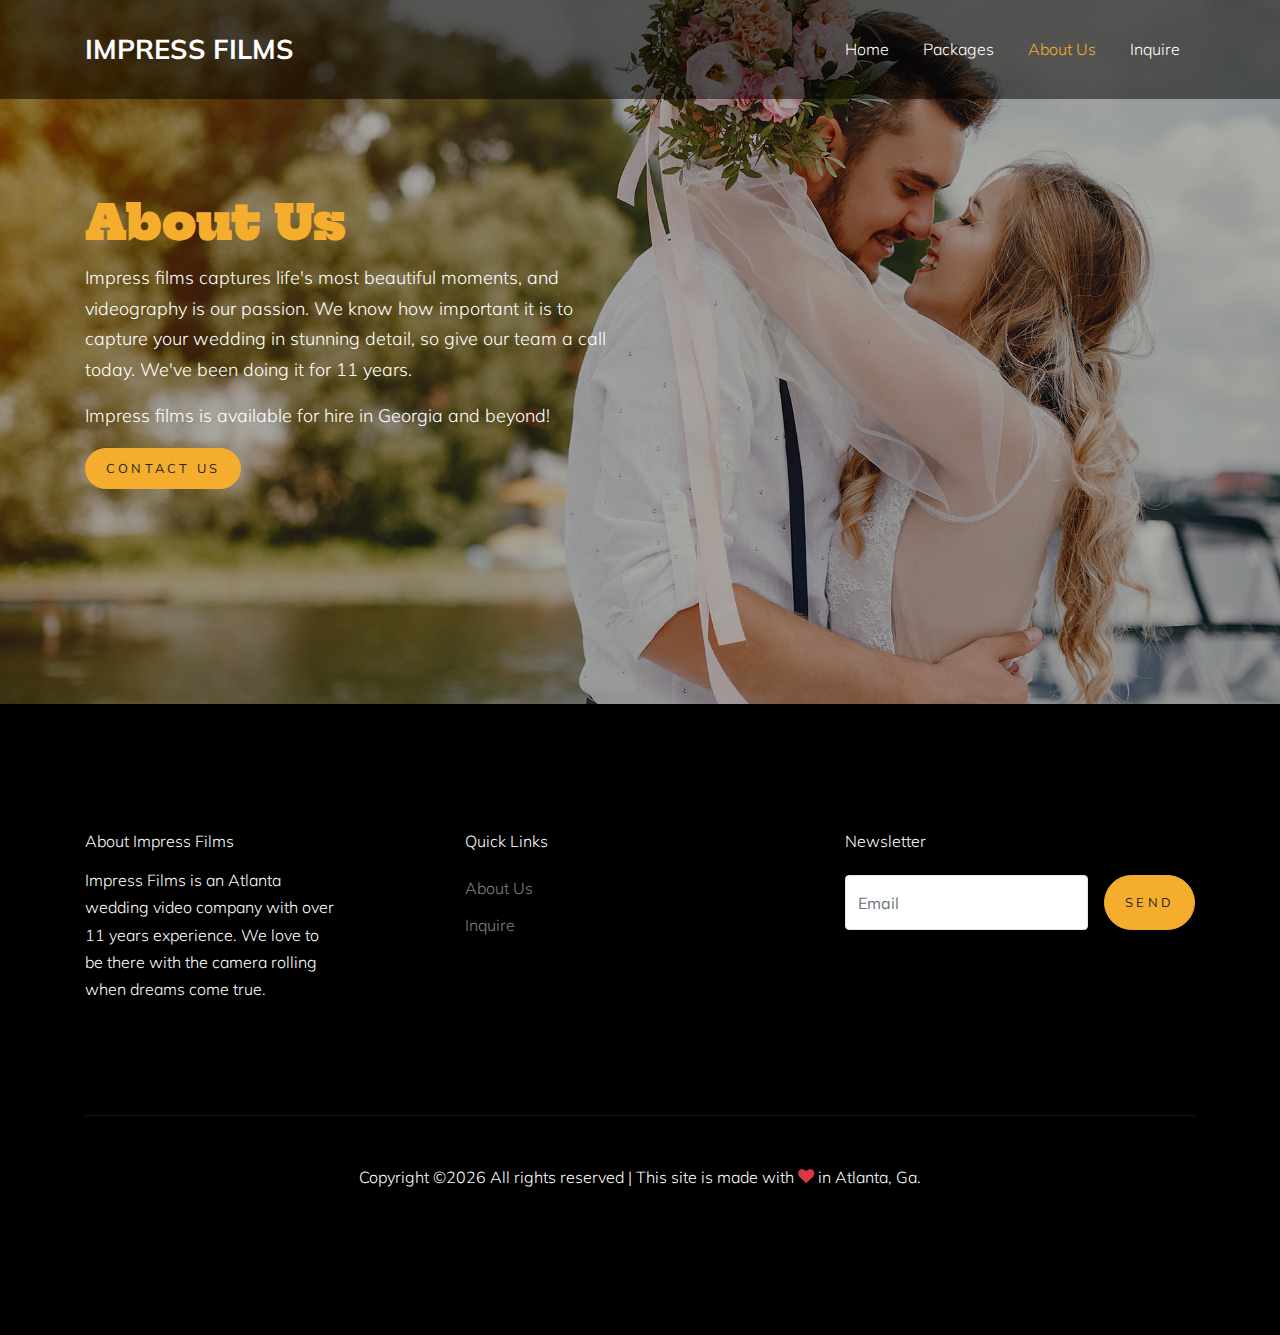
==== commit 8490539a: "Fixes to page buttons" ====
--- a/about-us.html
+++ b/about-us.html
@@ -59,9 +59,9 @@
 
               <nav class="site-navigation text-right ml-auto d-none d-lg-block" role="navigation">
                 <ul class="site-menu main-menu js-clone-nav ml-auto ">
-                  <li class="active"><a href="index.html" class="nav-link">Home</a></li>
+                  <li><a href="index.html" class="nav-link">Home</a></li>
                   <li><a href="packages.html" class="nav-link">Packages</a></li>
-                  <li><a href="about-us.html" class="nav-link">About Us</a></li>
+                  <li class="active"><a href="about-us.html" class="nav-link">About Us</a></li>
                   <li><a href="inquire.html" class="nav-link">Inquire</a></li>
                 </ul>
               </nav>
@@ -75,6 +75,7 @@
 
     <div class="ftco-blocks-cover-1">
       <div class="site-section-cover overlay" style="background-image: url('images/hero_1.jpg')">
+        <div class="pt-lg-90px"></div>
         <div class="container">
           <div class="row align-items-center">
             <div class="col-md-6">
--- a/css/style.css
+++ b/css/style.css
@@ -1772,3 +1772,9 @@
 .quote_39823 p {
   font-size: 18px;
   font-style: italic; }
+
+@media only screen and (max-width: 992px) {
+    .pt-lg-90px {
+        height:90px;
+    }
+}